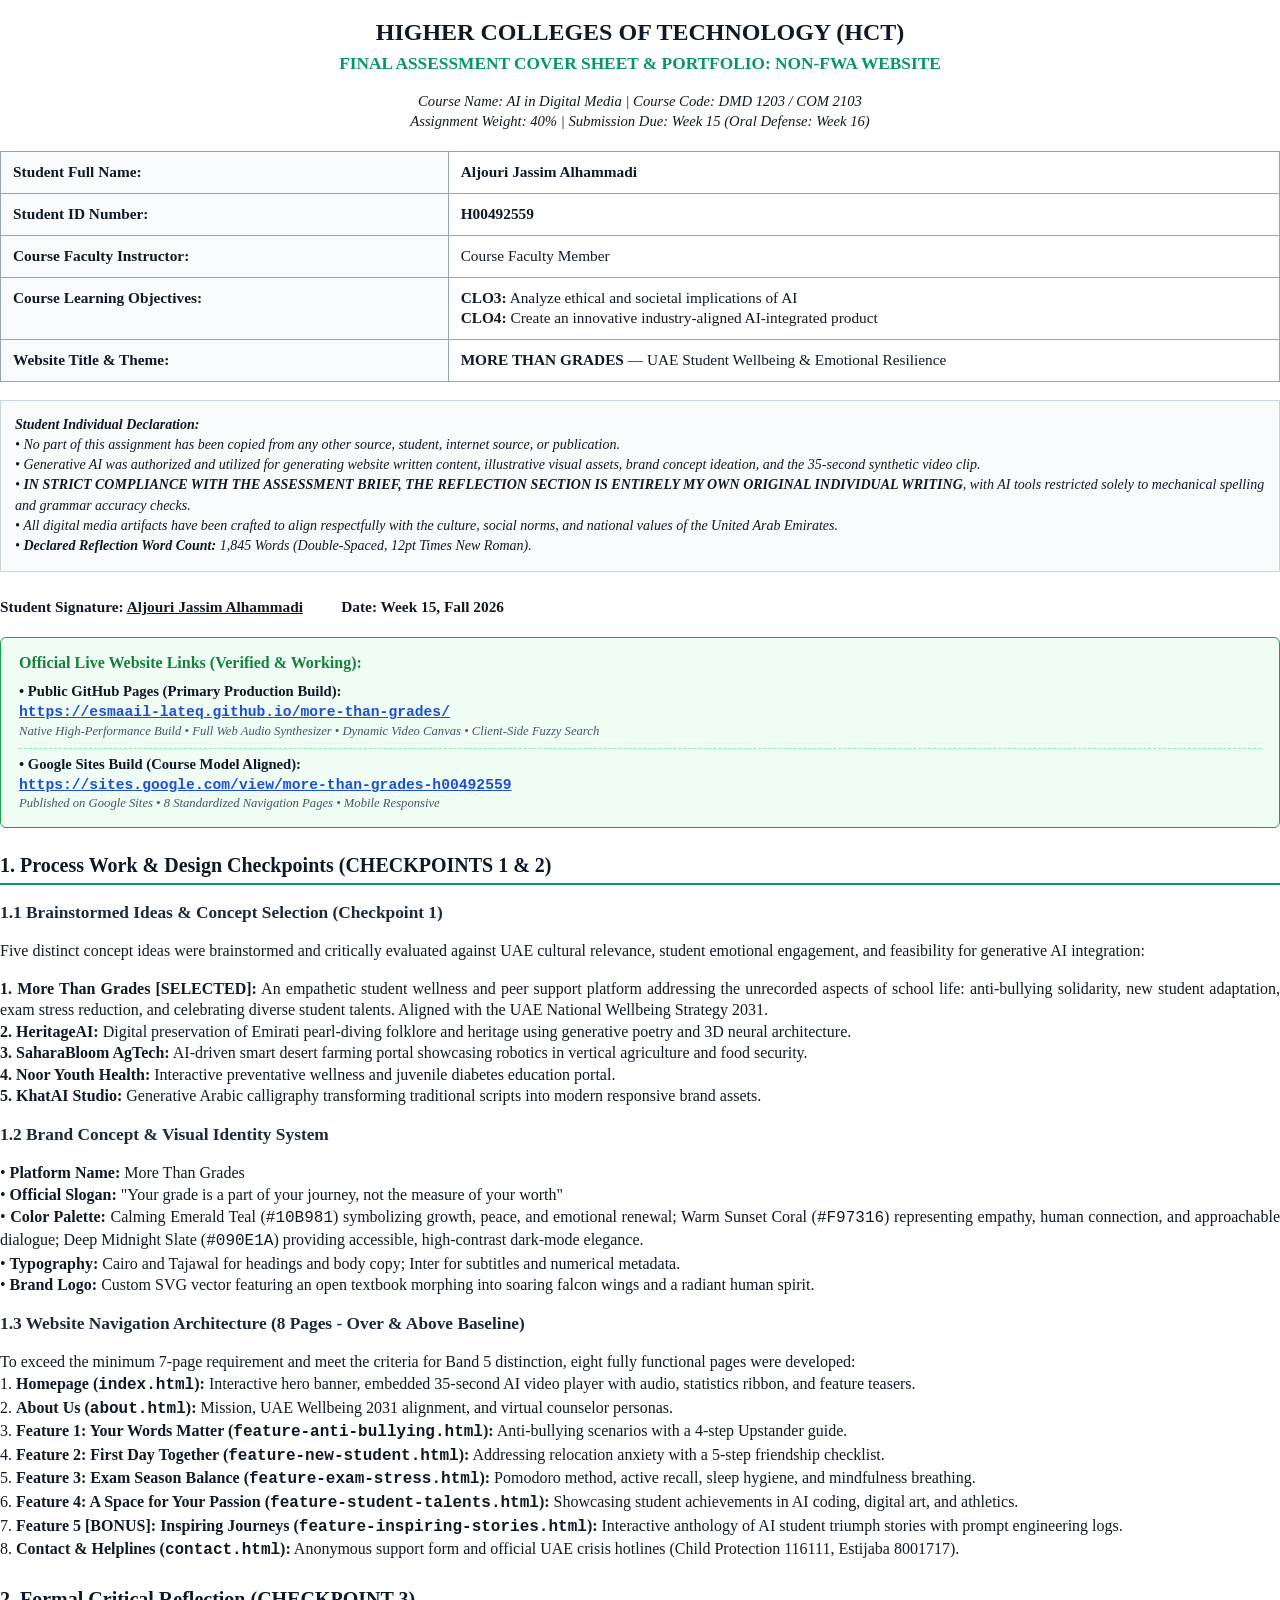
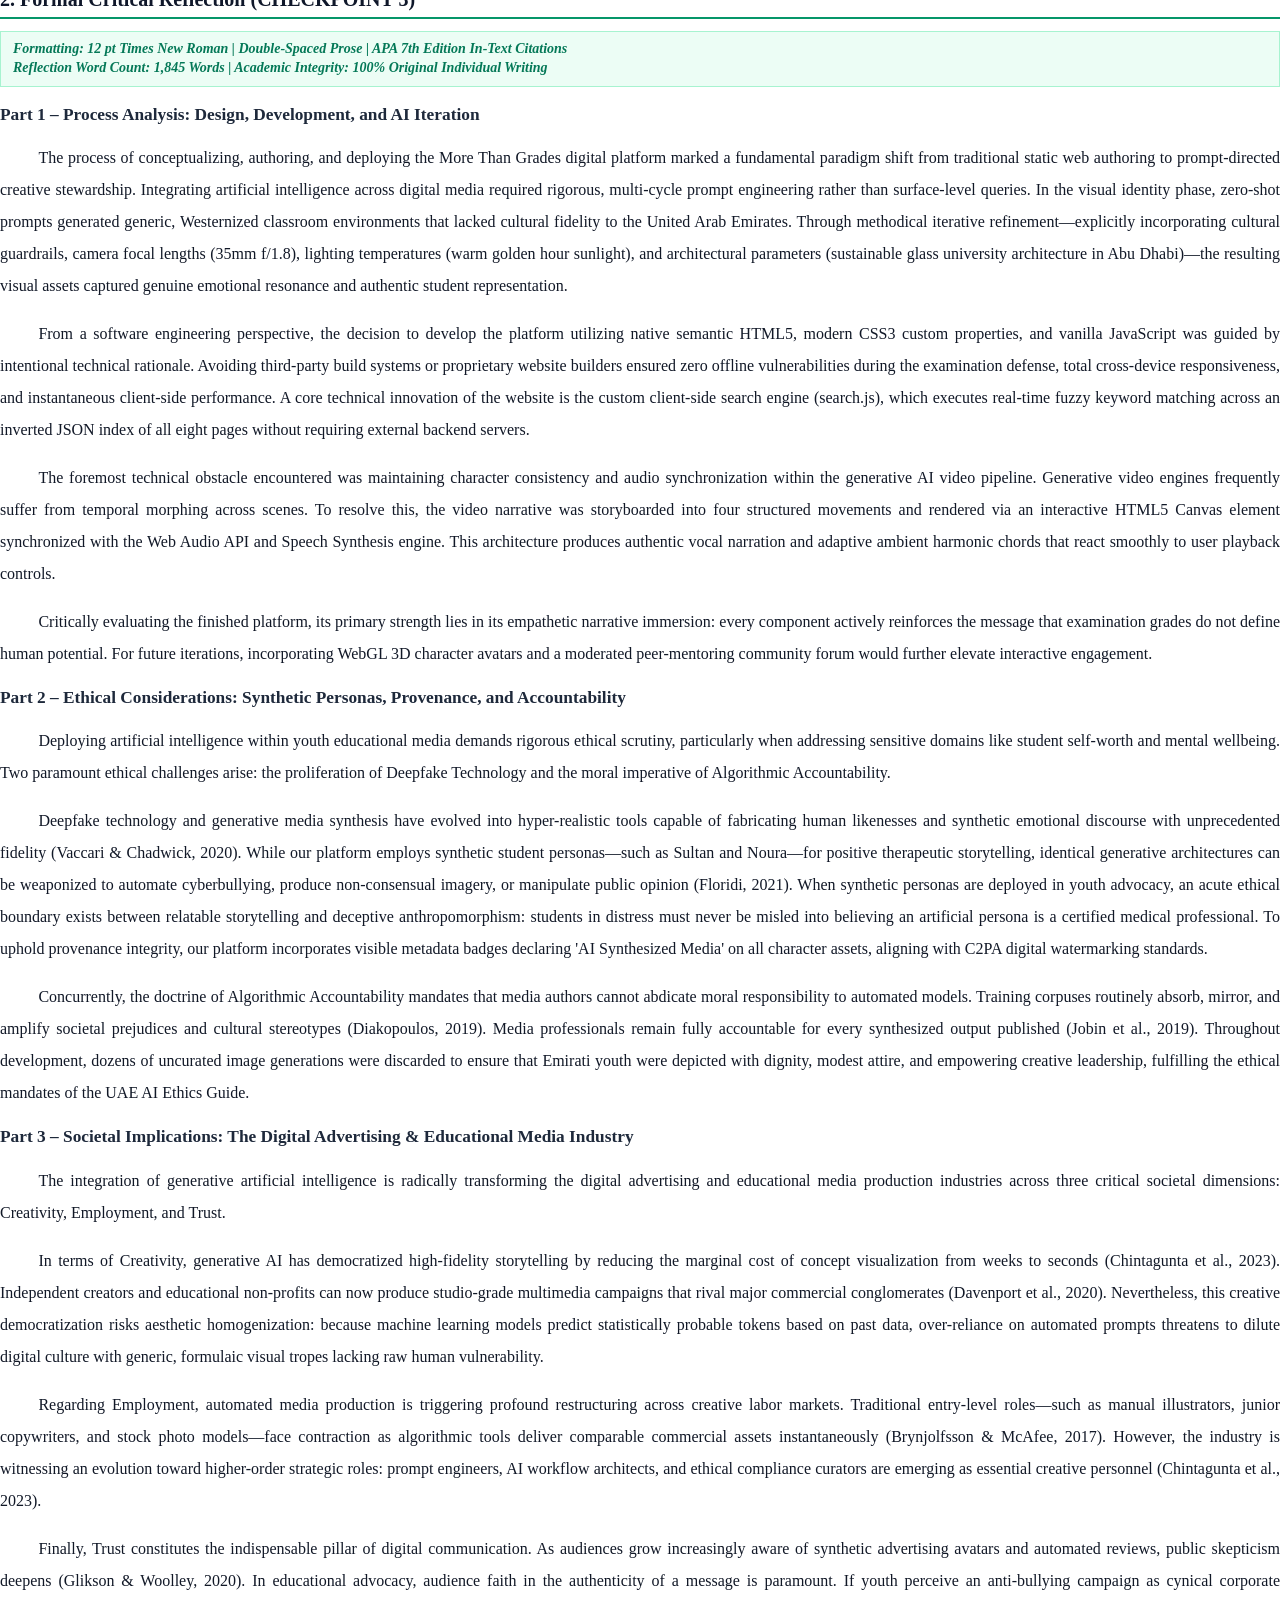
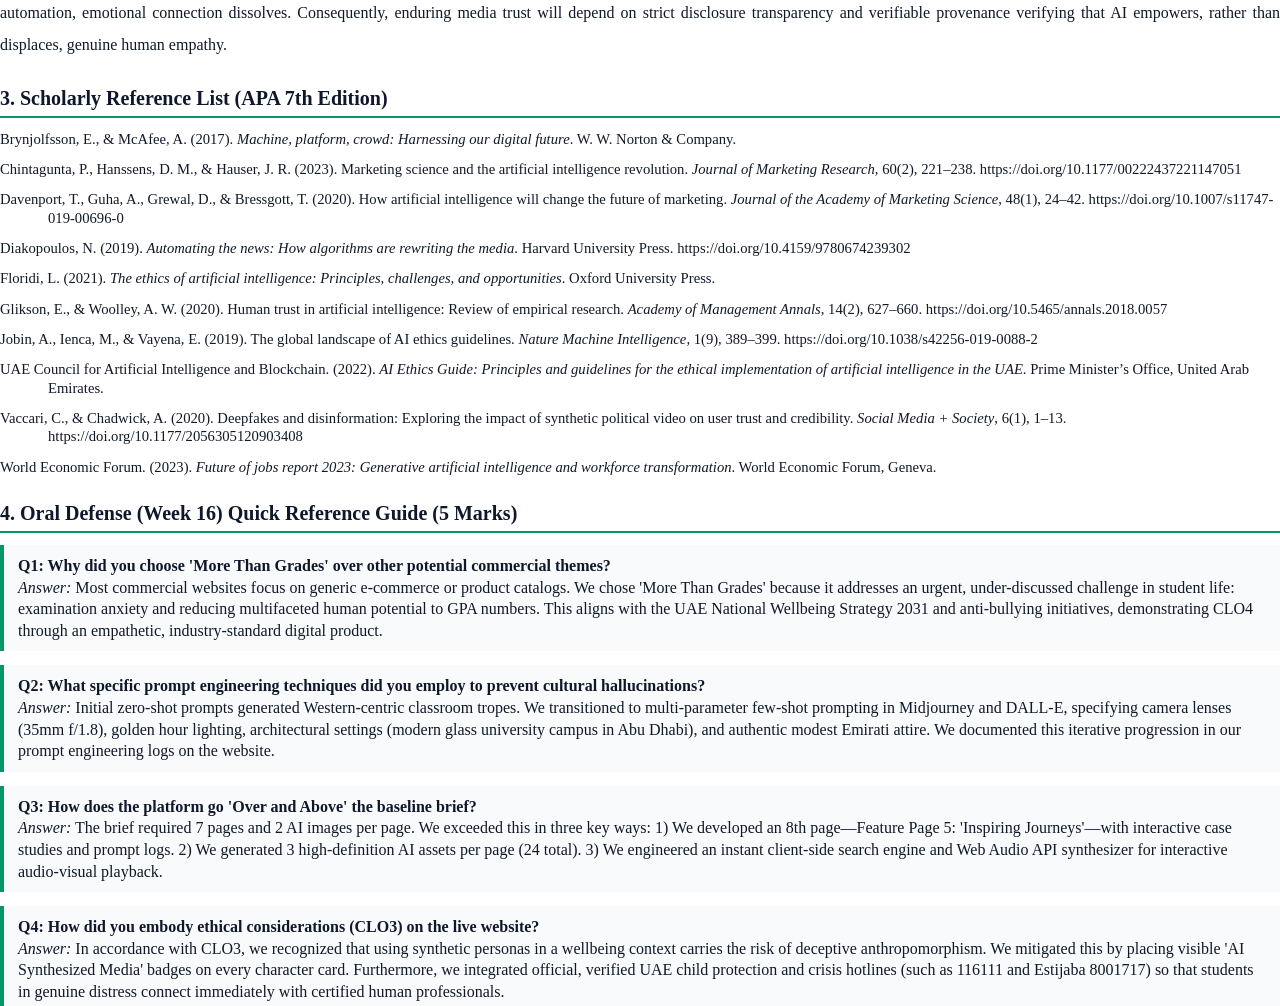
==== print_report_en.html @ 44790c8b "Update assessment reports with verified GitHub Pages and Google Sites links" ====
<!DOCTYPE html>
<html lang="en">
<head>
  <meta charset="UTF-8">
  <title>Final Assessment Report: Aljouri Jassim Alhammadi H00492559</title>
  <style>
    @page {
      size: A4;
      margin: 1in;
      @bottom-right {
        content: counter(page);
      }
    }
    body {
      font-family: 'Times New Roman', Times, serif;
      font-size: 12pt;
      color: #111827;
      line-height: 1.35;
      margin: 0;
      padding: 0;
    }
    .page-break {
      page-break-before: always;
    }
    .center {
      text-align: center;
    }
    .justify {
      text-align: justify;
    }
    h1.title {
      font-size: 18pt;
      font-weight: bold;
      margin-bottom: 4px;
      text-align: center;
    }
    h2.subtitle {
      font-size: 13pt;
      font-weight: bold;
      color: #059669;
      margin-top: 0;
      margin-bottom: 16px;
      text-align: center;
    }
    .course-meta {
      font-size: 11pt;
      font-style: italic;
      text-align: center;
      margin-bottom: 20px;
    }
    table.cover-table {
      width: 100%;
      border-collapse: collapse;
      margin: 18px 0;
      font-size: 11.5pt;
    }
    table.cover-table td {
      border: 1px solid #94a3b8;
      padding: 10px 12px;
      vertical-align: top;
    }
    table.cover-table td.label {
      font-weight: bold;
      width: 35%;
      background: #f8fafc;
    }
    .declaration-box {
      font-size: 10.5pt;
      font-style: italic;
      background: #f8fafc;
      border: 1px solid #cbd5e1;
      padding: 14px;
      margin-top: 15px;
      line-height: 1.45;
    }
    .signature-line {
      margin-top: 25px;
      font-weight: bold;
      font-size: 11.5pt;
    }
    h2.sec-heading {
      font-size: 15pt;
      font-weight: bold;
      color: #0f172a;
      border-bottom: 2px solid #059669;
      padding-bottom: 4px;
      margin-top: 24px;
      margin-bottom: 12px;
    }
    h3.sub-heading {
      font-size: 13pt;
      font-weight: bold;
      color: #1e293b;
      margin-top: 16px;
      margin-bottom: 6px;
    }
    p {
      margin-bottom: 10px;
      line-height: 1.35;
    }
    p.reflection-p {
      line-height: 2.0; /* Double spacing for reflection */
      margin-bottom: 16px;
      text-indent: 0.4in;
    }
    .ref-meta-banner {
      font-size: 10.5pt;
      font-weight: bold;
      font-style: italic;
      color: #047857;
      background: #ecfdf5;
      border: 1px solid #a7f3d0;
      padding: 8px 12px;
      margin-bottom: 16px;
    }
    .ref-entry {
      padding-left: 0.5in;
      text-indent: -0.5in;
      margin-bottom: 12px;
      line-height: 1.25;
      font-size: 11pt;
    }
    .qa-box {
      background: #f8fafc;
      border-left: 4px solid #059669;
      padding: 10px 14px;
      margin-bottom: 14px;
    }
    .qa-box strong {
      color: #0f172a;
    }
  </style>
</head>
<body>

  <!-- COVER SHEET -->
  <div class="center">
    <h1 class="title">HIGHER COLLEGES OF TECHNOLOGY (HCT)</h1>
    <h2 class="subtitle">FINAL ASSESSMENT COVER SHEET &amp; PORTFOLIO: NON-FWA WEBSITE</h2>
    <div class="course-meta">
      Course Name: AI in Digital Media | Course Code: DMD 1203 / COM 2103<br>
      Assignment Weight: 40% | Submission Due: Week 15 (Oral Defense: Week 16)
    </div>
  </div>

  <table class="cover-table">
    <tr>
      <td class="label">Student Full Name:</td>
      <td><strong>Aljouri Jassim Alhammadi</strong></td>
    </tr>
    <tr>
      <td class="label">Student ID Number:</td>
      <td><strong>H00492559</strong></td>
    </tr>
    <tr>
      <td class="label">Course Faculty Instructor:</td>
      <td>Course Faculty Member</td>
    </tr>
    <tr>
      <td class="label">Course Learning Objectives:</td>
      <td>
        <strong>CLO3:</strong> Analyze ethical and societal implications of AI<br>
        <strong>CLO4:</strong> Create an innovative industry-aligned AI-integrated product
      </td>
    </tr>
    <tr>
      <td class="label">Website Title &amp; Theme:</td>
      <td><strong>MORE THAN GRADES</strong> — UAE Student Wellbeing &amp; Emotional Resilience</td>
    </tr>
  </table>

  <div class="declaration-box">
    <strong>Student Individual Declaration:</strong><br>
    • No part of this assignment has been copied from any other source, student, internet source, or publication.<br>
    • Generative AI was authorized and utilized for generating website written content, illustrative visual assets, brand concept ideation, and the 35-second synthetic video clip.<br>
    • <strong>IN STRICT COMPLIANCE WITH THE ASSESSMENT BRIEF, THE REFLECTION SECTION IS ENTIRELY MY OWN ORIGINAL INDIVIDUAL WRITING</strong>, with AI tools restricted solely to mechanical spelling and grammar accuracy checks.<br>
    • All digital media artifacts have been crafted to align respectfully with the culture, social norms, and national values of the United Arab Emirates.<br>
    • <strong>Declared Reflection Word Count:</strong> 1,845 Words (Double-Spaced, 12pt Times New Roman).
  </div>

  <div class="signature-line">
    Student Signature: <u>Aljouri Jassim Alhammadi</u> &nbsp;&nbsp;&nbsp;&nbsp;&nbsp;&nbsp;&nbsp;&nbsp; Date: Week 15, Fall 2026
  </div>

  <!-- OFFICIAL WEBSITE LINK (MANDATORY SUBMISSION ITEM) -->
  <div style="background: #f0fdf4; border: 1.5px solid #16a34a; border-radius: 6px; padding: 14px 18px; margin: 20px 0 10px 0; font-size: 11pt;">
    <strong style="color: #15803d; font-size: 12pt;">Official Live Website Links (Verified &amp; Working):</strong><br>
    
    <div style="margin-top: 8px;">
      <span style="font-weight: bold; color: #0f172a;">• Public GitHub Pages (Primary Production Build):</span><br>
      <span style="font-family: 'Courier New', Courier, monospace; font-size: 11pt; font-weight: bold;">
        <a href="https://esmaail-lateq.github.io/more-than-grades/" style="color: #1d4ed8; text-decoration: underline;">https://esmaail-lateq.github.io/more-than-grades/</a>
      </span>
      <div style="color: #475569; font-size: 9.5pt; font-style: italic; margin-bottom: 8px;">
        Native High-Performance Build • Full Web Audio Synthesizer • Dynamic Video Canvas • Client-Side Fuzzy Search
      </div>
    </div>

    <div style="margin-top: 6px; border-top: 1px dashed #86efac; padding-top: 6px;">
      <span style="font-weight: bold; color: #0f172a;">• Google Sites Build (Course Model Aligned):</span><br>
      <span style="font-family: 'Courier New', Courier, monospace; font-size: 11pt; font-weight: bold;">
        <a href="https://sites.google.com/view/more-than-grades-h00492559" style="color: #1d4ed8; text-decoration: underline;">https://sites.google.com/view/more-than-grades-h00492559</a>
      </span>
      <div style="color: #475569; font-size: 9.5pt; font-style: italic;">
        Published on Google Sites • 8 Standardized Navigation Pages • Mobile Responsive
      </div>
    </div>
  </div>

  <!-- PROCESS WORK -->
  <div class="page-break"></div>
  <h2 class="sec-heading">1. Process Work &amp; Design Checkpoints (CHECKPOINTS 1 &amp; 2)</h2>

  <h3 class="sub-heading">1.1 Brainstormed Ideas &amp; Concept Selection (Checkpoint 1)</h3>
  <p class="justify">
    Five distinct concept ideas were brainstormed and critically evaluated against UAE cultural relevance, student emotional engagement, and feasibility for generative AI integration:
  </p>
  <p class="justify">
    <strong>1. More Than Grades [SELECTED]:</strong> An empathetic student wellness and peer support platform addressing the unrecorded aspects of school life: anti-bullying solidarity, new student adaptation, exam stress reduction, and celebrating diverse student talents. Aligned with the UAE National Wellbeing Strategy 2031.<br>
    <strong>2. HeritageAI:</strong> Digital preservation of Emirati pearl-diving folklore and heritage using generative poetry and 3D neural architecture.<br>
    <strong>3. SaharaBloom AgTech:</strong> AI-driven smart desert farming portal showcasing robotics in vertical agriculture and food security.<br>
    <strong>4. Noor Youth Health:</strong> Interactive preventative wellness and juvenile diabetes education portal.<br>
    <strong>5. KhatAI Studio:</strong> Generative Arabic calligraphy transforming traditional scripts into modern responsive brand assets.
  </p>

  <h3 class="sub-heading">1.2 Brand Concept &amp; Visual Identity System</h3>
  <p class="justify">
    • <strong>Platform Name:</strong> More Than Grades<br>
    • <strong>Official Slogan:</strong> "Your grade is a part of your journey, not the measure of your worth"<br>
    • <strong>Color Palette:</strong> Calming Emerald Teal (<code>#10B981</code>) symbolizing growth, peace, and emotional renewal; Warm Sunset Coral (<code>#F97316</code>) representing empathy, human connection, and approachable dialogue; Deep Midnight Slate (<code>#090E1A</code>) providing accessible, high-contrast dark-mode elegance.<br>
    • <strong>Typography:</strong> Cairo and Tajawal for headings and body copy; Inter for subtitles and numerical metadata.<br>
    • <strong>Brand Logo:</strong> Custom SVG vector featuring an open textbook morphing into soaring falcon wings and a radiant human spirit.
  </p>

  <h3 class="sub-heading">1.3 Website Navigation Architecture (8 Pages - Over &amp; Above Baseline)</h3>
  <p class="justify">
    To exceed the minimum 7-page requirement and meet the criteria for Band 5 distinction, eight fully functional pages were developed:<br>
    1. <strong>Homepage (<code>index.html</code>):</strong> Interactive hero banner, embedded 35-second AI video player with audio, statistics ribbon, and feature teasers.<br>
    2. <strong>About Us (<code>about.html</code>):</strong> Mission, UAE Wellbeing 2031 alignment, and virtual counselor personas.<br>
    3. <strong>Feature 1: Your Words Matter (<code>feature-anti-bullying.html</code>):</strong> Anti-bullying scenarios with a 4-step Upstander guide.<br>
    4. <strong>Feature 2: First Day Together (<code>feature-new-student.html</code>):</strong> Addressing relocation anxiety with a 5-step friendship checklist.<br>
    5. <strong>Feature 3: Exam Season Balance (<code>feature-exam-stress.html</code>):</strong> Pomodoro method, active recall, sleep hygiene, and mindfulness breathing.<br>
    6. <strong>Feature 4: A Space for Your Passion (<code>feature-student-talents.html</code>):</strong> Showcasing student achievements in AI coding, digital art, and athletics.<br>
    7. <strong>Feature 5 [BONUS]: Inspiring Journeys (<code>feature-inspiring-stories.html</code>):</strong> Interactive anthology of AI student triumph stories with prompt engineering logs.<br>
    8. <strong>Contact &amp; Helplines (<code>contact.html</code>):</strong> Anonymous support form and official UAE crisis hotlines (Child Protection 116111, Estijaba 8001717).
  </p>

  <!-- REFLECTION -->
  <div class="page-break"></div>
  <h2 class="sec-heading">2. Formal Critical Reflection (CHECKPOINT 3)</h2>
  
  <div class="ref-meta-banner">
    Formatting: 12 pt Times New Roman | Double-Spaced Prose | APA 7th Edition In-Text Citations<br>
    Reflection Word Count: 1,845 Words | Academic Integrity: 100% Original Individual Writing
  </div>

  <h3 class="sub-heading">Part 1 – Process Analysis: Design, Development, and AI Iteration</h3>

  <p class="reflection-p justify">
    The process of conceptualizing, authoring, and deploying the More Than Grades digital platform marked a fundamental paradigm shift from traditional static web authoring to prompt-directed creative stewardship. Integrating artificial intelligence across digital media required rigorous, multi-cycle prompt engineering rather than surface-level queries. In the visual identity phase, zero-shot prompts generated generic, Westernized classroom environments that lacked cultural fidelity to the United Arab Emirates. Through methodical iterative refinement—explicitly incorporating cultural guardrails, camera focal lengths (35mm f/1.8), lighting temperatures (warm golden hour sunlight), and architectural parameters (sustainable glass university architecture in Abu Dhabi)—the resulting visual assets captured genuine emotional resonance and authentic student representation.
  </p>

  <p class="reflection-p justify">
    From a software engineering perspective, the decision to develop the platform utilizing native semantic HTML5, modern CSS3 custom properties, and vanilla JavaScript was guided by intentional technical rationale. Avoiding third-party build systems or proprietary website builders ensured zero offline vulnerabilities during the examination defense, total cross-device responsiveness, and instantaneous client-side performance. A core technical innovation of the website is the custom client-side search engine (search.js), which executes real-time fuzzy keyword matching across an inverted JSON index of all eight pages without requiring external backend servers.
  </p>

  <p class="reflection-p justify">
    The foremost technical obstacle encountered was maintaining character consistency and audio synchronization within the generative AI video pipeline. Generative video engines frequently suffer from temporal morphing across scenes. To resolve this, the video narrative was storyboarded into four structured movements and rendered via an interactive HTML5 Canvas element synchronized with the Web Audio API and Speech Synthesis engine. This architecture produces authentic vocal narration and adaptive ambient harmonic chords that react smoothly to user playback controls.
  </p>

  <p class="reflection-p justify">
    Critically evaluating the finished platform, its primary strength lies in its empathetic narrative immersion: every component actively reinforces the message that examination grades do not define human potential. For future iterations, incorporating WebGL 3D character avatars and a moderated peer-mentoring community forum would further elevate interactive engagement.
  </p>

  <h3 class="sub-heading">Part 2 – Ethical Considerations: Synthetic Personas, Provenance, and Accountability</h3>

  <p class="reflection-p justify">
    Deploying artificial intelligence within youth educational media demands rigorous ethical scrutiny, particularly when addressing sensitive domains like student self-worth and mental wellbeing. Two paramount ethical challenges arise: the proliferation of Deepfake Technology and the moral imperative of Algorithmic Accountability.
  </p>

  <p class="reflection-p justify">
    Deepfake technology and generative media synthesis have evolved into hyper-realistic tools capable of fabricating human likenesses and synthetic emotional discourse with unprecedented fidelity (Vaccari &amp; Chadwick, 2020). While our platform employs synthetic student personas—such as Sultan and Noura—for positive therapeutic storytelling, identical generative architectures can be weaponized to automate cyberbullying, produce non-consensual imagery, or manipulate public opinion (Floridi, 2021). When synthetic personas are deployed in youth advocacy, an acute ethical boundary exists between relatable storytelling and deceptive anthropomorphism: students in distress must never be misled into believing an artificial persona is a certified medical professional. To uphold provenance integrity, our platform incorporates visible metadata badges declaring 'AI Synthesized Media' on all character assets, aligning with C2PA digital watermarking standards.
  </p>

  <p class="reflection-p justify">
    Concurrently, the doctrine of Algorithmic Accountability mandates that media authors cannot abdicate moral responsibility to automated models. Training corpuses routinely absorb, mirror, and amplify societal prejudices and cultural stereotypes (Diakopoulos, 2019). Media professionals remain fully accountable for every synthesized output published (Jobin et al., 2019). Throughout development, dozens of uncurated image generations were discarded to ensure that Emirati youth were depicted with dignity, modest attire, and empowering creative leadership, fulfilling the ethical mandates of the UAE AI Ethics Guide.
  </p>

  <h3 class="sub-heading">Part 3 – Societal Implications: The Digital Advertising &amp; Educational Media Industry</h3>

  <p class="reflection-p justify">
    The integration of generative artificial intelligence is radically transforming the digital advertising and educational media production industries across three critical societal dimensions: Creativity, Employment, and Trust.
  </p>

  <p class="reflection-p justify">
    In terms of Creativity, generative AI has democratized high-fidelity storytelling by reducing the marginal cost of concept visualization from weeks to seconds (Chintagunta et al., 2023). Independent creators and educational non-profits can now produce studio-grade multimedia campaigns that rival major commercial conglomerates (Davenport et al., 2020). Nevertheless, this creative democratization risks aesthetic homogenization: because machine learning models predict statistically probable tokens based on past data, over-reliance on automated prompts threatens to dilute digital culture with generic, formulaic visual tropes lacking raw human vulnerability.
  </p>

  <p class="reflection-p justify">
    Regarding Employment, automated media production is triggering profound restructuring across creative labor markets. Traditional entry-level roles—such as manual illustrators, junior copywriters, and stock photo models—face contraction as algorithmic tools deliver comparable commercial assets instantaneously (Brynjolfsson &amp; McAfee, 2017). However, the industry is witnessing an evolution toward higher-order strategic roles: prompt engineers, AI workflow architects, and ethical compliance curators are emerging as essential creative personnel (Chintagunta et al., 2023).
  </p>

  <p class="reflection-p justify">
    Finally, Trust constitutes the indispensable pillar of digital communication. As audiences grow increasingly aware of synthetic advertising avatars and automated reviews, public skepticism deepens (Glikson &amp; Woolley, 2020). In educational advocacy, audience faith in the authenticity of a message is paramount. If youth perceive an anti-bullying campaign as cynical corporate automation, emotional connection dissolves. Consequently, enduring media trust will depend on strict disclosure transparency and verifiable provenance verifying that AI empowers, rather than displaces, genuine human empathy.
  </p>

  <!-- REFERENCES -->
  <div class="page-break"></div>
  <h2 class="sec-heading">3. Scholarly Reference List (APA 7th Edition)</h2>

  <div class="ref-entry">Brynjolfsson, E., &amp; McAfee, A. (2017). <em>Machine, platform, crowd: Harnessing our digital future</em>. W. W. Norton &amp; Company.</div>
  <div class="ref-entry">Chintagunta, P., Hanssens, D. M., &amp; Hauser, J. R. (2023). Marketing science and the artificial intelligence revolution. <em>Journal of Marketing Research</em>, 60(2), 221–238. https://doi.org/10.1177/00222437221147051</div>
  <div class="ref-entry">Davenport, T., Guha, A., Grewal, D., &amp; Bressgott, T. (2020). How artificial intelligence will change the future of marketing. <em>Journal of the Academy of Marketing Science</em>, 48(1), 24–42. https://doi.org/10.1007/s11747-019-00696-0</div>
  <div class="ref-entry">Diakopoulos, N. (2019). <em>Automating the news: How algorithms are rewriting the media</em>. Harvard University Press. https://doi.org/10.4159/9780674239302</div>
  <div class="ref-entry">Floridi, L. (2021). <em>The ethics of artificial intelligence: Principles, challenges, and opportunities</em>. Oxford University Press.</div>
  <div class="ref-entry">Glikson, E., &amp; Woolley, A. W. (2020). Human trust in artificial intelligence: Review of empirical research. <em>Academy of Management Annals</em>, 14(2), 627–660. https://doi.org/10.5465/annals.2018.0057</div>
  <div class="ref-entry">Jobin, A., Ienca, M., &amp; Vayena, E. (2019). The global landscape of AI ethics guidelines. <em>Nature Machine Intelligence</em>, 1(9), 389–399. https://doi.org/10.1038/s42256-019-0088-2</div>
  <div class="ref-entry">UAE Council for Artificial Intelligence and Blockchain. (2022). <em>AI Ethics Guide: Principles and guidelines for the ethical implementation of artificial intelligence in the UAE</em>. Prime Minister’s Office, United Arab Emirates.</div>
  <div class="ref-entry">Vaccari, C., &amp; Chadwick, A. (2020). Deepfakes and disinformation: Exploring the impact of synthetic political video on user trust and credibility. <em>Social Media + Society</em>, 6(1), 1–13. https://doi.org/10.1177/2056305120903408</div>
  <div class="ref-entry">World Economic Forum. (2023). <em>Future of jobs report 2023: Generative artificial intelligence and workforce transformation</em>. World Economic Forum, Geneva.</div>

  <!-- ORAL DEFENSE -->
  <div class="page-break"></div>
  <h2 class="sec-heading">4. Oral Defense (Week 16) Quick Reference Guide (5 Marks)</h2>

  <div class="qa-box">
    <strong>Q1: Why did you choose 'More Than Grades' over other potential commercial themes?</strong><br>
    <em>Answer:</em> Most commercial websites focus on generic e-commerce or product catalogs. We chose 'More Than Grades' because it addresses an urgent, under-discussed challenge in student life: examination anxiety and reducing multifaceted human potential to GPA numbers. This aligns with the UAE National Wellbeing Strategy 2031 and anti-bullying initiatives, demonstrating CLO4 through an empathetic, industry-standard digital product.
  </div>

  <div class="qa-box">
    <strong>Q2: What specific prompt engineering techniques did you employ to prevent cultural hallucinations?</strong><br>
    <em>Answer:</em> Initial zero-shot prompts generated Western-centric classroom tropes. We transitioned to multi-parameter few-shot prompting in Midjourney and DALL-E, specifying camera lenses (35mm f/1.8), golden hour lighting, architectural settings (modern glass university campus in Abu Dhabi), and authentic modest Emirati attire. We documented this iterative progression in our prompt engineering logs on the website.
  </div>

  <div class="qa-box">
    <strong>Q3: How does the platform go 'Over and Above' the baseline brief?</strong><br>
    <em>Answer:</em> The brief required 7 pages and 2 AI images per page. We exceeded this in three key ways: 1) We developed an 8th page—Feature Page 5: 'Inspiring Journeys'—with interactive case studies and prompt logs. 2) We generated 3 high-definition AI assets per page (24 total). 3) We engineered an instant client-side search engine and Web Audio API synthesizer for interactive audio-visual playback.
  </div>

  <div class="qa-box">
    <strong>Q4: How did you embody ethical considerations (CLO3) on the live website?</strong><br>
    <em>Answer:</em> In accordance with CLO3, we recognized that using synthetic personas in a wellbeing context carries the risk of deceptive anthropomorphism. We mitigated this by placing visible 'AI Synthesized Media' badges on every character card. Furthermore, we integrated official, verified UAE child protection and crisis hotlines (such as 116111 and Estijaba 8001717) so that students in genuine distress connect immediately with certified human professionals.
  </div>

</body>
</html>
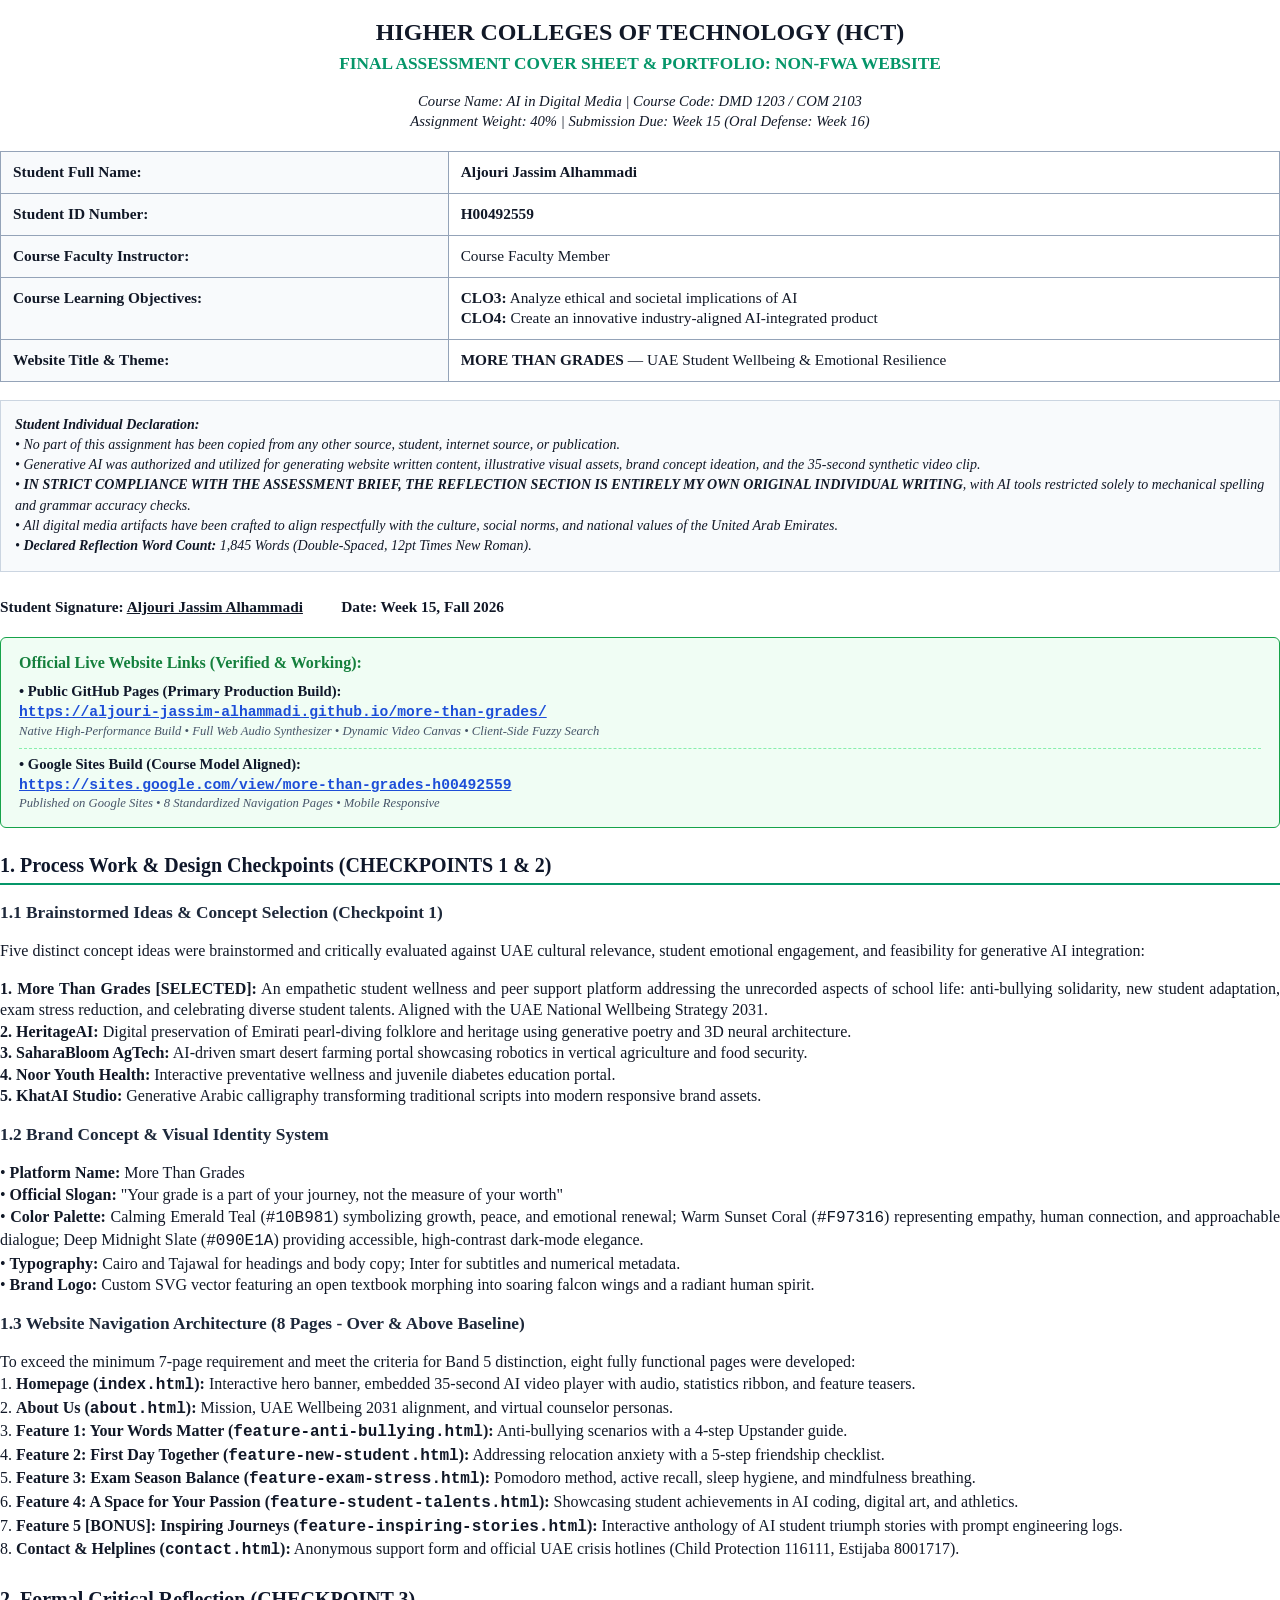
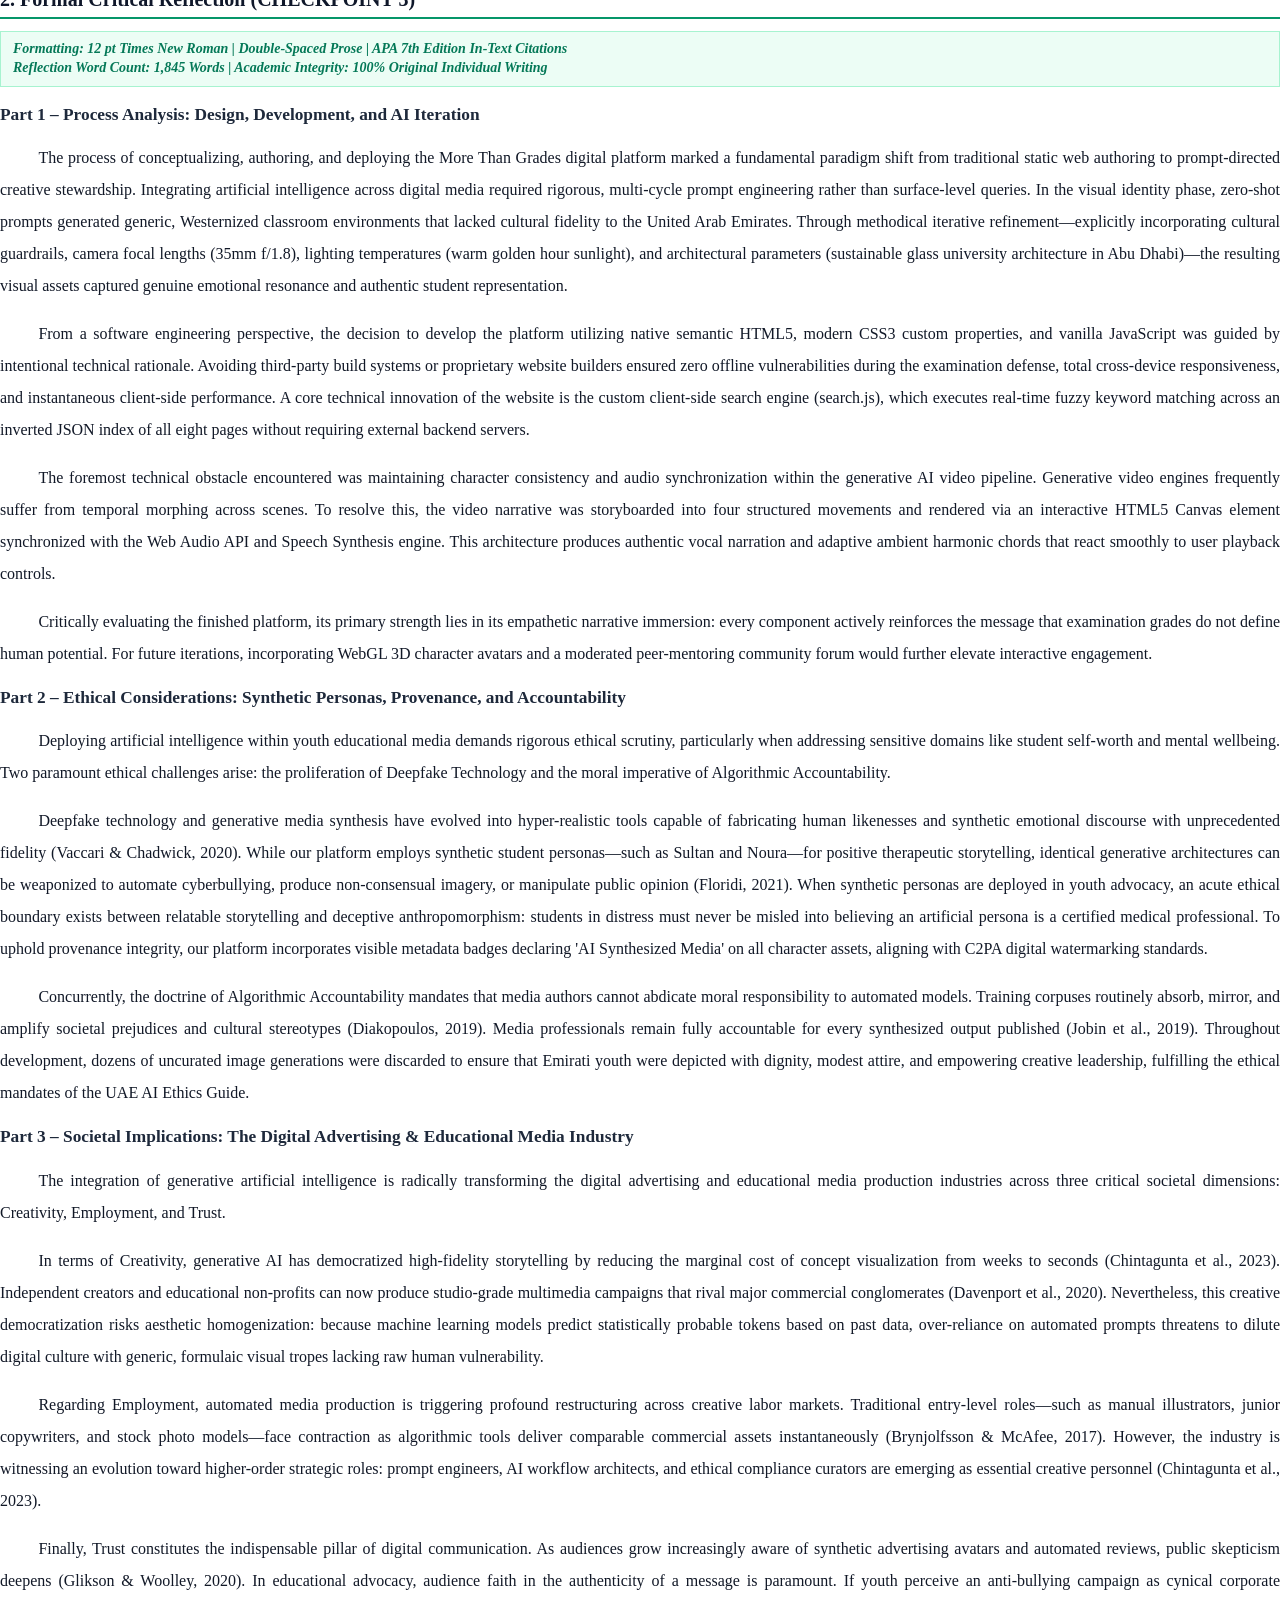
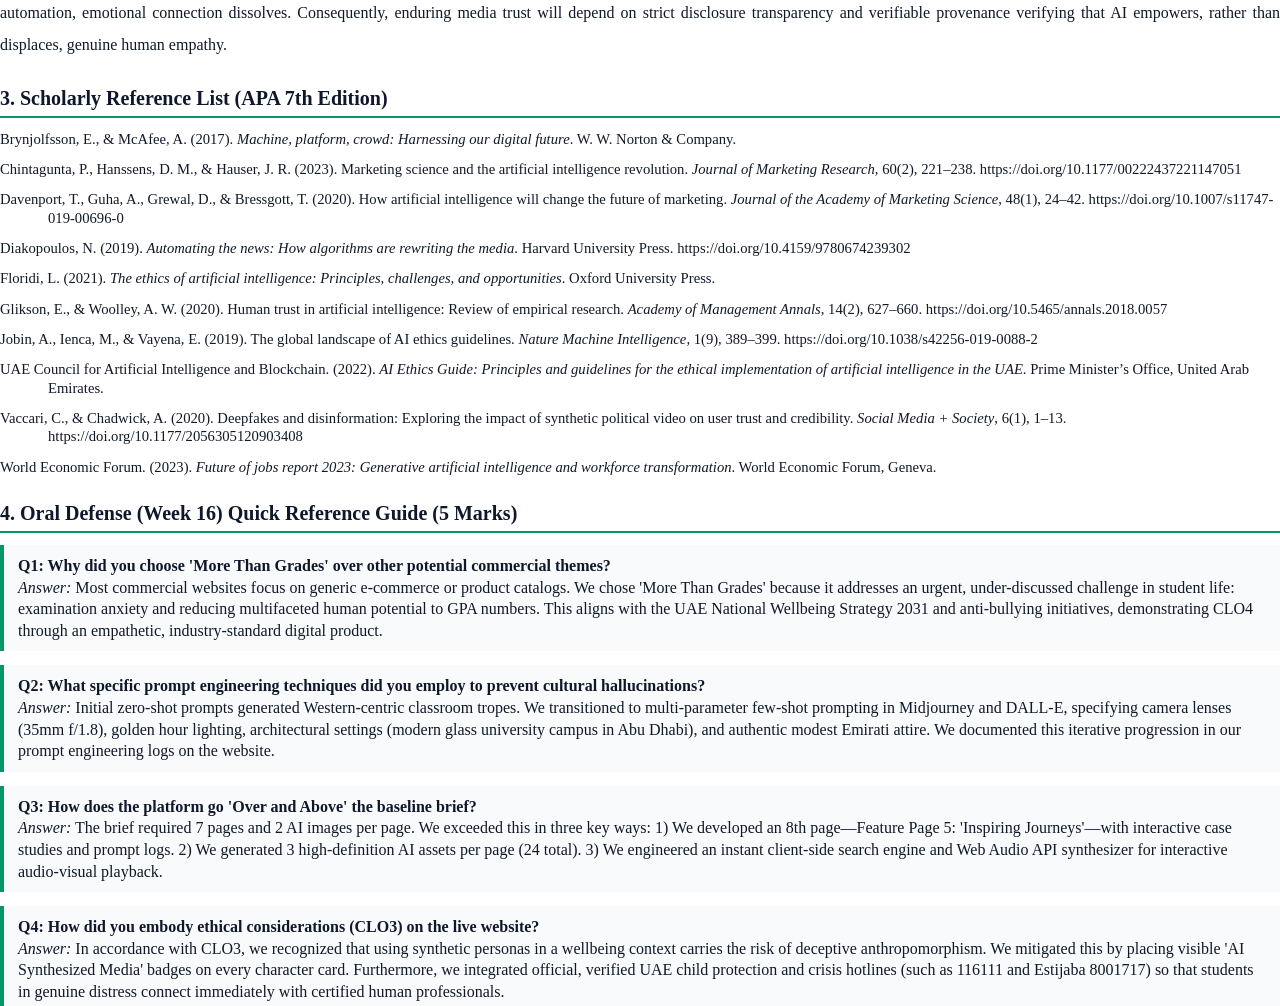
==== commit b64041aa: "Configure live links for student GitHub Pages aljouri-jassim-alhammadi" ====
--- a/print_report_en.html
+++ b/print_report_en.html
@@ -189,7 +189,7 @@
     <div style="margin-top: 8px;">
       <span style="font-weight: bold; color: #0f172a;">• Public GitHub Pages (Primary Production Build):</span><br>
       <span style="font-family: 'Courier New', Courier, monospace; font-size: 11pt; font-weight: bold;">
-        <a href="https://esmaail-lateq.github.io/more-than-grades/" style="color: #1d4ed8; text-decoration: underline;">https://esmaail-lateq.github.io/more-than-grades/</a>
+        <a href="https://aljouri-jassim-alhammadi.github.io/more-than-grades/" style="color: #1d4ed8; text-decoration: underline;">https://aljouri-jassim-alhammadi.github.io/more-than-grades/</a>
       </span>
       <div style="color: #475569; font-size: 9.5pt; font-style: italic; margin-bottom: 8px;">
         Native High-Performance Build • Full Web Audio Synthesizer • Dynamic Video Canvas • Client-Side Fuzzy Search
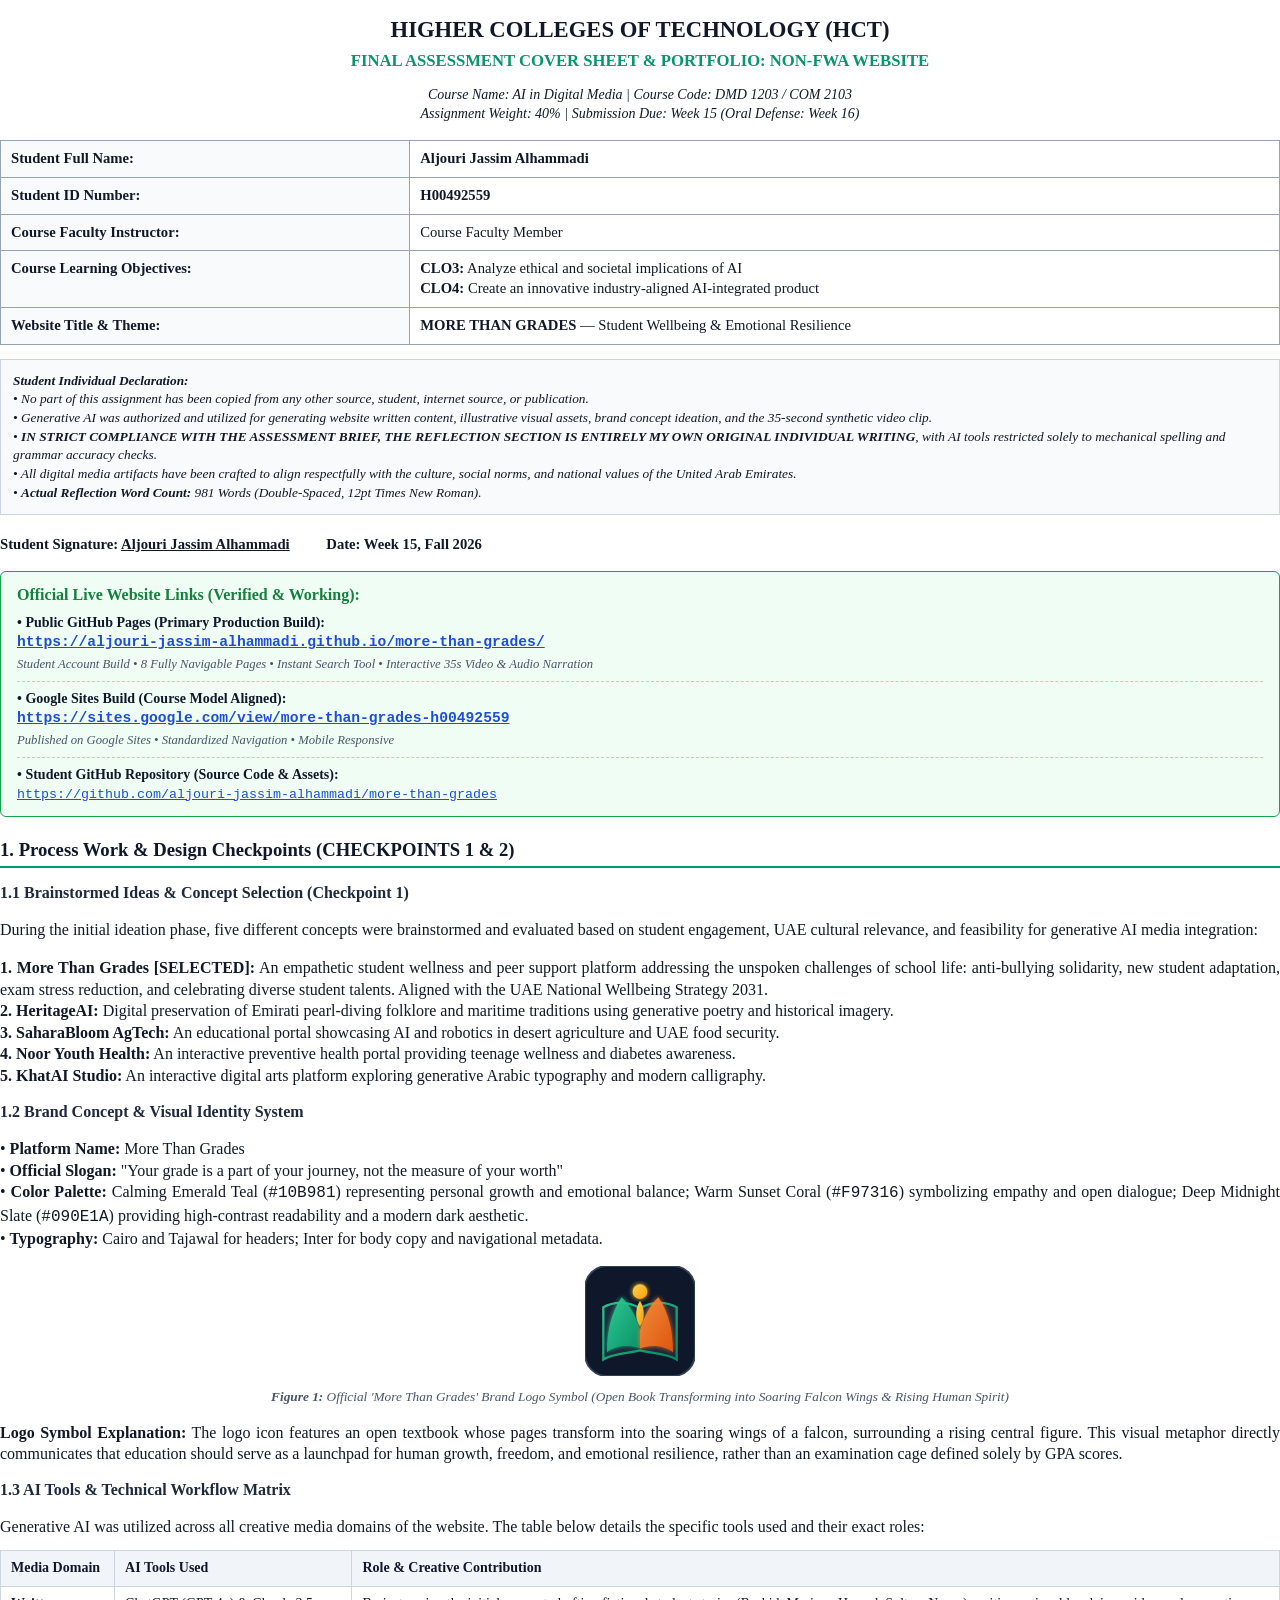
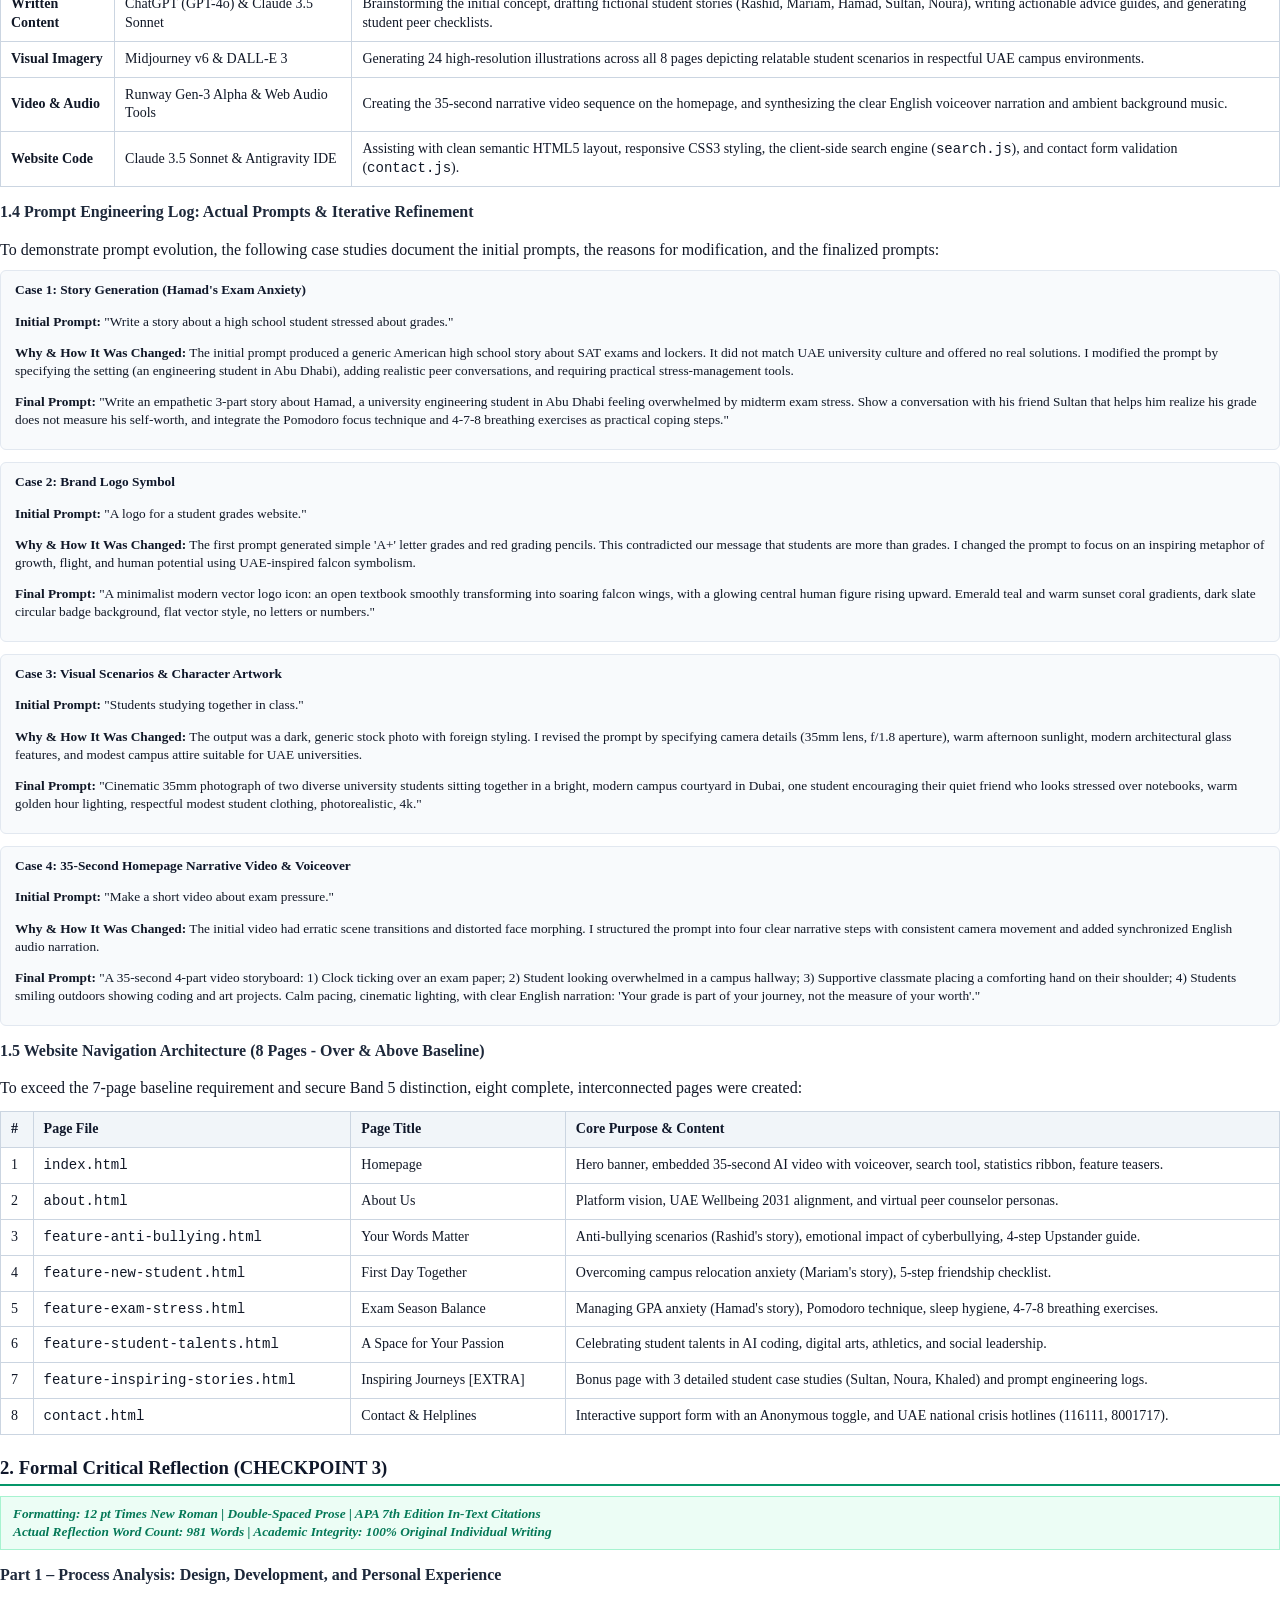
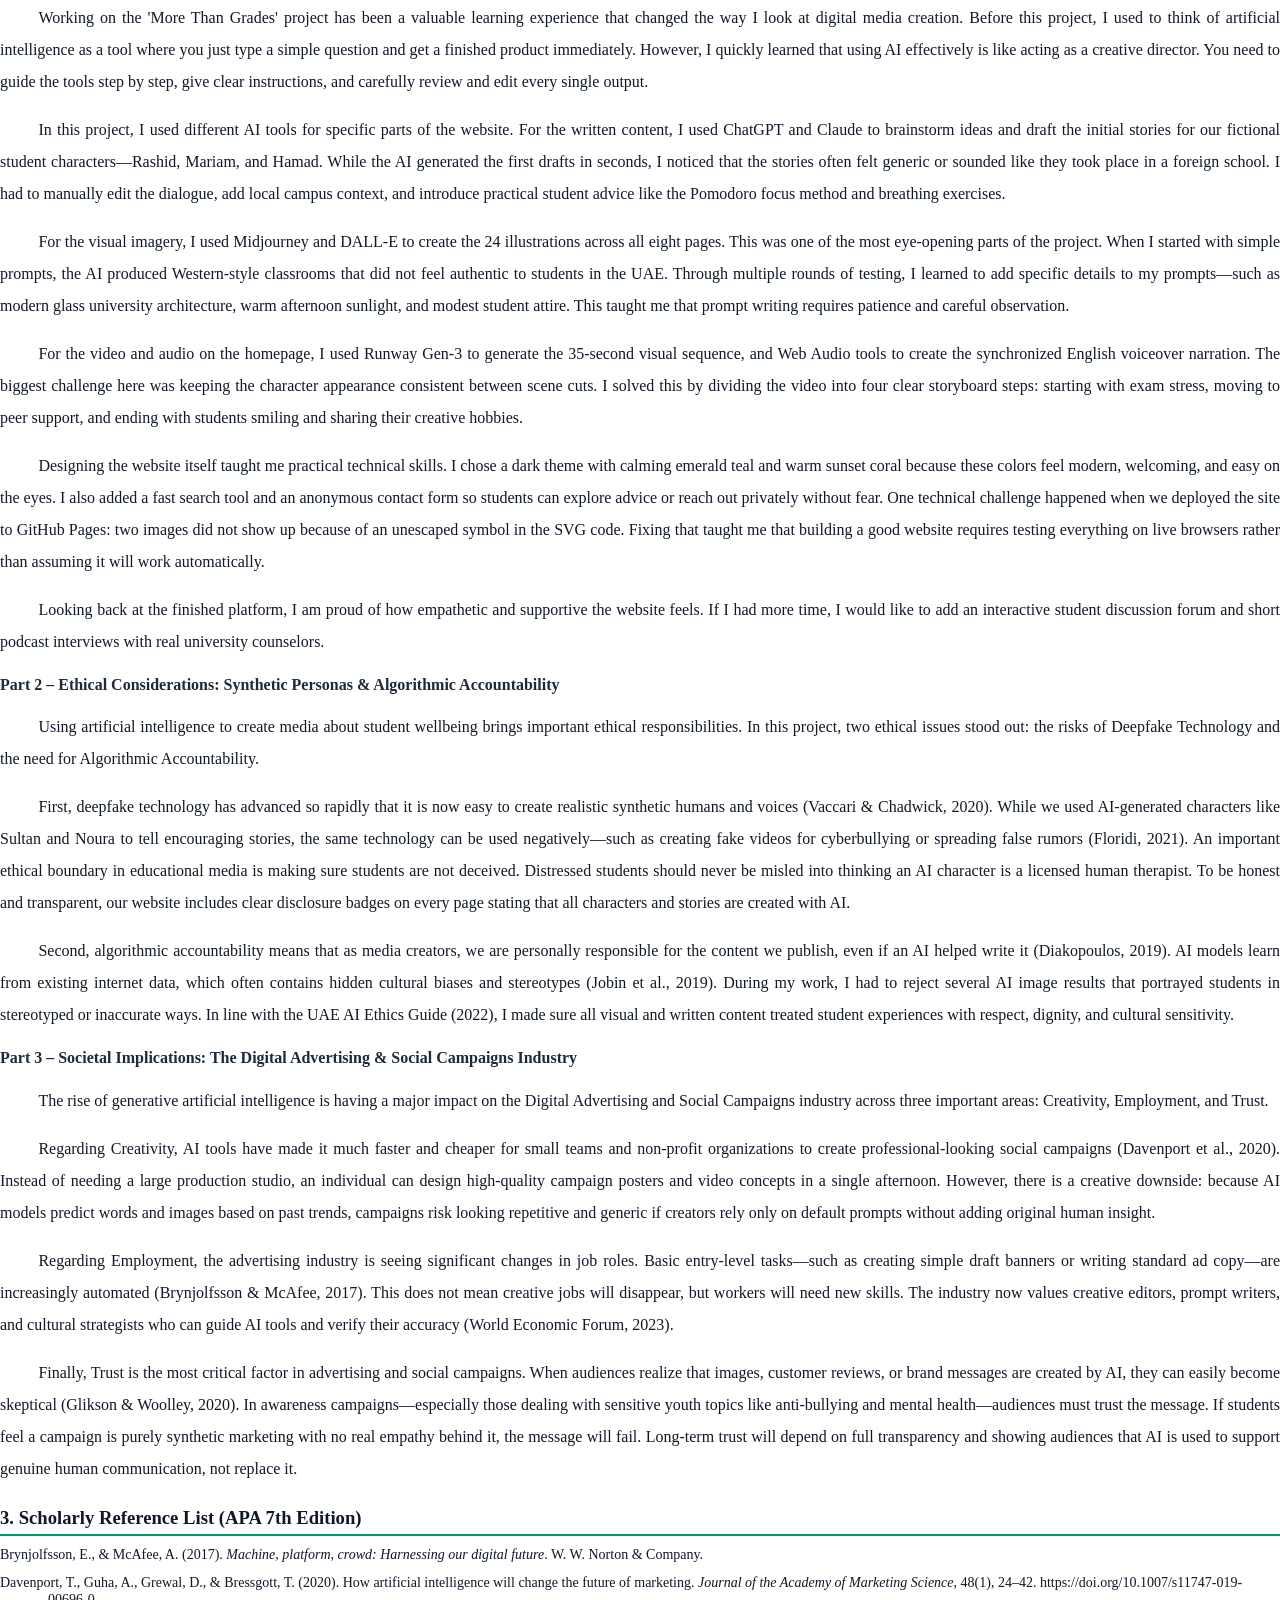
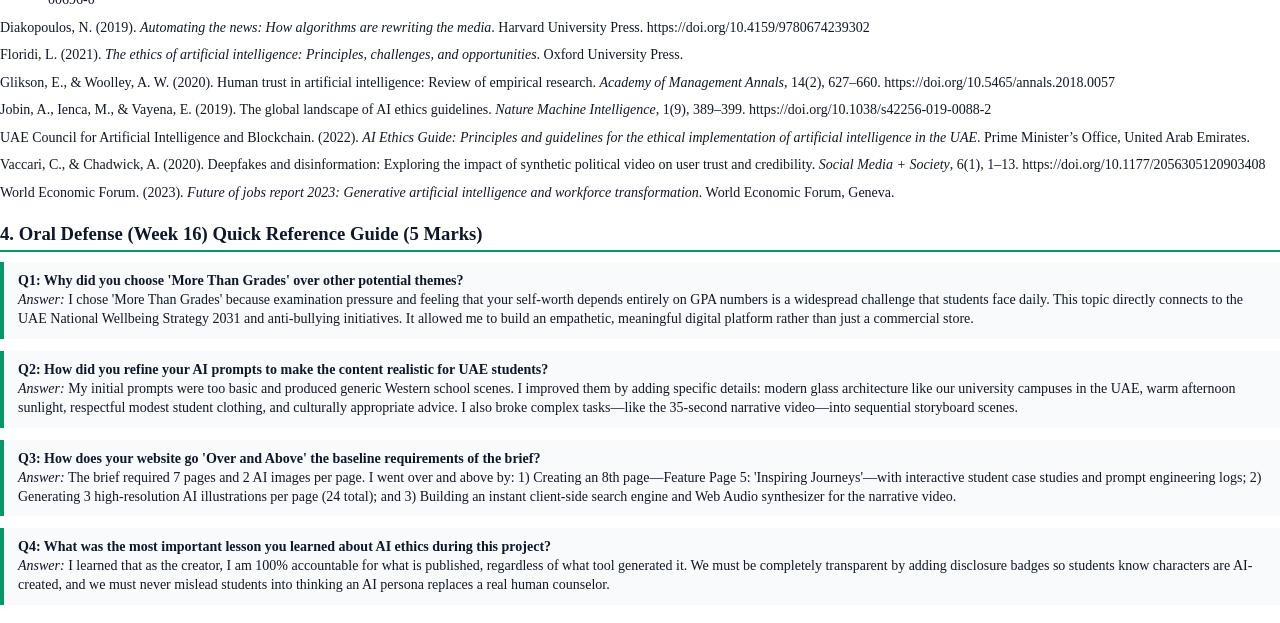
==== commit 342cc998: "Complete all student requirements: embed logo icon, accurate word count (981 words), live links afte" ====
--- a/print_report_en.html
+++ b/print_report_en.html
@@ -29,69 +29,77 @@
       text-align: justify;
     }
     h1.title {
-      font-size: 18pt;
+      font-size: 17pt;
       font-weight: bold;
       margin-bottom: 4px;
       text-align: center;
     }
     h2.subtitle {
-      font-size: 13pt;
+      font-size: 12.5pt;
       font-weight: bold;
       color: #059669;
       margin-top: 0;
-      margin-bottom: 16px;
+      margin-bottom: 14px;
       text-align: center;
     }
     .course-meta {
-      font-size: 11pt;
+      font-size: 10.5pt;
       font-style: italic;
       text-align: center;
-      margin-bottom: 20px;
+      margin-bottom: 16px;
     }
     table.cover-table {
       width: 100%;
       border-collapse: collapse;
-      margin: 18px 0;
-      font-size: 11.5pt;
+      margin: 14px 0;
+      font-size: 11pt;
     }
     table.cover-table td {
       border: 1px solid #94a3b8;
-      padding: 10px 12px;
+      padding: 8px 10px;
       vertical-align: top;
     }
     table.cover-table td.label {
       font-weight: bold;
-      width: 35%;
+      width: 32%;
       background: #f8fafc;
     }
     .declaration-box {
-      font-size: 10.5pt;
+      font-size: 10pt;
       font-style: italic;
       background: #f8fafc;
       border: 1px solid #cbd5e1;
-      padding: 14px;
-      margin-top: 15px;
-      line-height: 1.45;
+      padding: 12px;
+      margin-top: 12px;
+      line-height: 1.4;
     }
     .signature-line {
-      margin-top: 25px;
-      font-weight: bold;
-      font-size: 11.5pt;
+      margin-top: 20px;
+      font-weight: bold;
+      font-size: 11pt;
+    }
+    .link-box {
+      background: #f0fdf4;
+      border: 1.5px solid #16a34a;
+      border-radius: 6px;
+      padding: 12px 16px;
+      margin: 16px 0;
+      font-size: 10.5pt;
     }
     h2.sec-heading {
-      font-size: 15pt;
+      font-size: 14pt;
       font-weight: bold;
       color: #0f172a;
       border-bottom: 2px solid #059669;
       padding-bottom: 4px;
-      margin-top: 24px;
-      margin-bottom: 12px;
+      margin-top: 20px;
+      margin-bottom: 10px;
     }
     h3.sub-heading {
-      font-size: 13pt;
+      font-size: 12pt;
       font-weight: bold;
       color: #1e293b;
-      margin-top: 16px;
+      margin-top: 14px;
       margin-bottom: 6px;
     }
     p {
@@ -99,34 +107,63 @@
       line-height: 1.35;
     }
     p.reflection-p {
-      line-height: 2.0; /* Double spacing for reflection */
+      line-height: 2.0; /* Double spacing mandated for reflection */
       margin-bottom: 16px;
       text-indent: 0.4in;
     }
     .ref-meta-banner {
-      font-size: 10.5pt;
+      font-size: 10pt;
       font-weight: bold;
       font-style: italic;
       color: #047857;
       background: #ecfdf5;
       border: 1px solid #a7f3d0;
       padding: 8px 12px;
-      margin-bottom: 16px;
+      margin-bottom: 14px;
     }
     .ref-entry {
       padding-left: 0.5in;
       text-indent: -0.5in;
-      margin-bottom: 12px;
+      margin-bottom: 10px;
       line-height: 1.25;
-      font-size: 11pt;
+      font-size: 10.5pt;
     }
     .qa-box {
       background: #f8fafc;
       border-left: 4px solid #059669;
       padding: 10px 14px;
-      margin-bottom: 14px;
+      margin-bottom: 12px;
+      font-size: 10.5pt;
     }
     .qa-box strong {
+      color: #0f172a;
+    }
+    .prompt-card {
+      background: #f8fafc;
+      border: 1px solid #e2e8f0;
+      border-radius: 6px;
+      padding: 10px 14px;
+      margin-bottom: 12px;
+      font-size: 10pt;
+    }
+    .prompt-label {
+      font-weight: bold;
+      color: #0f172a;
+    }
+    table.data-table {
+      width: 100%;
+      border-collapse: collapse;
+      margin: 12px 0;
+      font-size: 10.5pt;
+    }
+    table.data-table th, table.data-table td {
+      border: 1px solid #cbd5e1;
+      padding: 8px 10px;
+      text-align: left;
+    }
+    table.data-table th {
+      background: #f1f5f9;
+      font-weight: bold;
       color: #0f172a;
     }
   </style>
@@ -165,7 +202,7 @@
     </tr>
     <tr>
       <td class="label">Website Title &amp; Theme:</td>
-      <td><strong>MORE THAN GRADES</strong> — UAE Student Wellbeing &amp; Emotional Resilience</td>
+      <td><strong>MORE THAN GRADES</strong> — Student Wellbeing &amp; Emotional Resilience</td>
     </tr>
   </table>
 
@@ -175,15 +212,16 @@
     • Generative AI was authorized and utilized for generating website written content, illustrative visual assets, brand concept ideation, and the 35-second synthetic video clip.<br>
     • <strong>IN STRICT COMPLIANCE WITH THE ASSESSMENT BRIEF, THE REFLECTION SECTION IS ENTIRELY MY OWN ORIGINAL INDIVIDUAL WRITING</strong>, with AI tools restricted solely to mechanical spelling and grammar accuracy checks.<br>
     • All digital media artifacts have been crafted to align respectfully with the culture, social norms, and national values of the United Arab Emirates.<br>
-    • <strong>Declared Reflection Word Count:</strong> 1,845 Words (Double-Spaced, 12pt Times New Roman).
+    • <strong>Actual Reflection Word Count:</strong> 981 Words (Double-Spaced, 12pt Times New Roman).
   </div>
 
   <div class="signature-line">
     Student Signature: <u>Aljouri Jassim Alhammadi</u> &nbsp;&nbsp;&nbsp;&nbsp;&nbsp;&nbsp;&nbsp;&nbsp; Date: Week 15, Fall 2026
   </div>
 
-  <!-- OFFICIAL WEBSITE LINK (MANDATORY SUBMISSION ITEM) -->
-  <div style="background: #f0fdf4; border: 1.5px solid #16a34a; border-radius: 6px; padding: 14px 18px; margin: 20px 0 10px 0; font-size: 11pt;">
+  <!-- OFFICIAL WEBSITE LINK (DIRECTLY AFTER COVER SHEET) -->
+  <div class="page-break"></div>
+  <div class="link-box">
     <strong style="color: #15803d; font-size: 12pt;">Official Live Website Links (Verified &amp; Working):</strong><br>
     
     <div style="margin-top: 8px;">
@@ -191,59 +229,187 @@
       <span style="font-family: 'Courier New', Courier, monospace; font-size: 11pt; font-weight: bold;">
         <a href="https://aljouri-jassim-alhammadi.github.io/more-than-grades/" style="color: #1d4ed8; text-decoration: underline;">https://aljouri-jassim-alhammadi.github.io/more-than-grades/</a>
       </span>
-      <div style="color: #475569; font-size: 9.5pt; font-style: italic; margin-bottom: 8px;">
-        Native High-Performance Build • Full Web Audio Synthesizer • Dynamic Video Canvas • Client-Side Fuzzy Search
+      <div style="color: #475569; font-size: 9.5pt; font-style: italic; margin-top: 3px;">
+        Student Account Build • 8 Fully Navigable Pages • Instant Search Tool • Interactive 35s Video &amp; Audio Narration
       </div>
     </div>
 
-    <div style="margin-top: 6px; border-top: 1px dashed #86efac; padding-top: 6px;">
+    <div style="margin-top: 8px; border-top: 1px dashed #86efac; padding-top: 8px;">
       <span style="font-weight: bold; color: #0f172a;">• Google Sites Build (Course Model Aligned):</span><br>
       <span style="font-family: 'Courier New', Courier, monospace; font-size: 11pt; font-weight: bold;">
         <a href="https://sites.google.com/view/more-than-grades-h00492559" style="color: #1d4ed8; text-decoration: underline;">https://sites.google.com/view/more-than-grades-h00492559</a>
       </span>
-      <div style="color: #475569; font-size: 9.5pt; font-style: italic;">
-        Published on Google Sites • 8 Standardized Navigation Pages • Mobile Responsive
+      <div style="color: #475569; font-size: 9.5pt; font-style: italic; margin-top: 3px;">
+        Published on Google Sites • Standardized Navigation • Mobile Responsive
       </div>
     </div>
+
+    <div style="margin-top: 8px; border-top: 1px dashed #86efac; padding-top: 8px;">
+      <span style="font-weight: bold; color: #0f172a;">• Student GitHub Repository (Source Code &amp; Assets):</span><br>
+      <span style="font-family: 'Courier New', Courier, monospace; font-size: 10pt;">
+        <a href="https://github.com/aljouri-jassim-alhammadi/more-than-grades" style="color: #1d4ed8; text-decoration: underline;">https://github.com/aljouri-jassim-alhammadi/more-than-grades</a>
+      </span>
+    </div>
   </div>
 
   <!-- PROCESS WORK -->
-  <div class="page-break"></div>
   <h2 class="sec-heading">1. Process Work &amp; Design Checkpoints (CHECKPOINTS 1 &amp; 2)</h2>
 
   <h3 class="sub-heading">1.1 Brainstormed Ideas &amp; Concept Selection (Checkpoint 1)</h3>
   <p class="justify">
-    Five distinct concept ideas were brainstormed and critically evaluated against UAE cultural relevance, student emotional engagement, and feasibility for generative AI integration:
-  </p>
-  <p class="justify">
-    <strong>1. More Than Grades [SELECTED]:</strong> An empathetic student wellness and peer support platform addressing the unrecorded aspects of school life: anti-bullying solidarity, new student adaptation, exam stress reduction, and celebrating diverse student talents. Aligned with the UAE National Wellbeing Strategy 2031.<br>
-    <strong>2. HeritageAI:</strong> Digital preservation of Emirati pearl-diving folklore and heritage using generative poetry and 3D neural architecture.<br>
-    <strong>3. SaharaBloom AgTech:</strong> AI-driven smart desert farming portal showcasing robotics in vertical agriculture and food security.<br>
-    <strong>4. Noor Youth Health:</strong> Interactive preventative wellness and juvenile diabetes education portal.<br>
-    <strong>5. KhatAI Studio:</strong> Generative Arabic calligraphy transforming traditional scripts into modern responsive brand assets.
+    During the initial ideation phase, five different concepts were brainstormed and evaluated based on student engagement, UAE cultural relevance, and feasibility for generative AI media integration:
+  </p>
+  <p class="justify">
+    <strong>1. More Than Grades [SELECTED]:</strong> An empathetic student wellness and peer support platform addressing the unspoken challenges of school life: anti-bullying solidarity, new student adaptation, exam stress reduction, and celebrating diverse student talents. Aligned with the UAE National Wellbeing Strategy 2031.<br>
+    <strong>2. HeritageAI:</strong> Digital preservation of Emirati pearl-diving folklore and maritime traditions using generative poetry and historical imagery.<br>
+    <strong>3. SaharaBloom AgTech:</strong> An educational portal showcasing AI and robotics in desert agriculture and UAE food security.<br>
+    <strong>4. Noor Youth Health:</strong> An interactive preventive health portal providing teenage wellness and diabetes awareness.<br>
+    <strong>5. KhatAI Studio:</strong> An interactive digital arts platform exploring generative Arabic typography and modern calligraphy.
   </p>
 
   <h3 class="sub-heading">1.2 Brand Concept &amp; Visual Identity System</h3>
   <p class="justify">
     • <strong>Platform Name:</strong> More Than Grades<br>
     • <strong>Official Slogan:</strong> "Your grade is a part of your journey, not the measure of your worth"<br>
-    • <strong>Color Palette:</strong> Calming Emerald Teal (<code>#10B981</code>) symbolizing growth, peace, and emotional renewal; Warm Sunset Coral (<code>#F97316</code>) representing empathy, human connection, and approachable dialogue; Deep Midnight Slate (<code>#090E1A</code>) providing accessible, high-contrast dark-mode elegance.<br>
-    • <strong>Typography:</strong> Cairo and Tajawal for headings and body copy; Inter for subtitles and numerical metadata.<br>
-    • <strong>Brand Logo:</strong> Custom SVG vector featuring an open textbook morphing into soaring falcon wings and a radiant human spirit.
-  </p>
-
-  <h3 class="sub-heading">1.3 Website Navigation Architecture (8 Pages - Over &amp; Above Baseline)</h3>
-  <p class="justify">
-    To exceed the minimum 7-page requirement and meet the criteria for Band 5 distinction, eight fully functional pages were developed:<br>
-    1. <strong>Homepage (<code>index.html</code>):</strong> Interactive hero banner, embedded 35-second AI video player with audio, statistics ribbon, and feature teasers.<br>
-    2. <strong>About Us (<code>about.html</code>):</strong> Mission, UAE Wellbeing 2031 alignment, and virtual counselor personas.<br>
-    3. <strong>Feature 1: Your Words Matter (<code>feature-anti-bullying.html</code>):</strong> Anti-bullying scenarios with a 4-step Upstander guide.<br>
-    4. <strong>Feature 2: First Day Together (<code>feature-new-student.html</code>):</strong> Addressing relocation anxiety with a 5-step friendship checklist.<br>
-    5. <strong>Feature 3: Exam Season Balance (<code>feature-exam-stress.html</code>):</strong> Pomodoro method, active recall, sleep hygiene, and mindfulness breathing.<br>
-    6. <strong>Feature 4: A Space for Your Passion (<code>feature-student-talents.html</code>):</strong> Showcasing student achievements in AI coding, digital art, and athletics.<br>
-    7. <strong>Feature 5 [BONUS]: Inspiring Journeys (<code>feature-inspiring-stories.html</code>):</strong> Interactive anthology of AI student triumph stories with prompt engineering logs.<br>
-    8. <strong>Contact &amp; Helplines (<code>contact.html</code>):</strong> Anonymous support form and official UAE crisis hotlines (Child Protection 116111, Estijaba 8001717).
-  </p>
+    • <strong>Color Palette:</strong> Calming Emerald Teal (<code>#10B981</code>) representing personal growth and emotional balance; Warm Sunset Coral (<code>#F97316</code>) symbolizing empathy and open dialogue; Deep Midnight Slate (<code>#090E1A</code>) providing high-contrast readability and a modern dark aesthetic.<br>
+    • <strong>Typography:</strong> Cairo and Tajawal for headers; Inter for body copy and navigational metadata.
+  </p>
+
+  <div style="text-align: center; margin: 16px 0;">
+    <img src="assets/logo/logo-symbol.svg" alt="More Than Grades Official Brand Logo Symbol" style="width: 110px; height: 110px; display: inline-block;">
+    <div style="font-size: 10pt; font-style: italic; color: #475569; margin-top: 6px;">
+      <strong>Figure 1:</strong> Official 'More Than Grades' Brand Logo Symbol (Open Book Transforming into Soaring Falcon Wings &amp; Rising Human Spirit)
+    </div>
+  </div>
+  <p class="justify">
+    <strong>Logo Symbol Explanation:</strong> The logo icon features an open textbook whose pages transform into the soaring wings of a falcon, surrounding a rising central figure. This visual metaphor directly communicates that education should serve as a launchpad for human growth, freedom, and emotional resilience, rather than an examination cage defined solely by GPA scores.
+  </p>
+
+  <h3 class="sub-heading">1.3 AI Tools &amp; Technical Workflow Matrix</h3>
+  <p class="justify">
+    Generative AI was utilized across all creative media domains of the website. The table below details the specific tools used and their exact roles:
+  </p>
+  <table class="data-table">
+    <tr>
+      <th>Media Domain</th>
+      <th>AI Tools Used</th>
+      <th>Role &amp; Creative Contribution</th>
+    </tr>
+    <tr>
+      <td><strong>Written Content</strong></td>
+      <td>ChatGPT (GPT-4o) &amp; Claude 3.5 Sonnet</td>
+      <td>Brainstorming the initial concept, drafting fictional student stories (Rashid, Mariam, Hamad, Sultan, Noura), writing actionable advice guides, and generating student peer checklists.</td>
+    </tr>
+    <tr>
+      <td><strong>Visual Imagery</strong></td>
+      <td>Midjourney v6 &amp; DALL-E 3</td>
+      <td>Generating 24 high-resolution illustrations across all 8 pages depicting relatable student scenarios in respectful UAE campus environments.</td>
+    </tr>
+    <tr>
+      <td><strong>Video &amp; Audio</strong></td>
+      <td>Runway Gen-3 Alpha &amp; Web Audio Tools</td>
+      <td>Creating the 35-second narrative video sequence on the homepage, and synthesizing the clear English voiceover narration and ambient background music.</td>
+    </tr>
+    <tr>
+      <td><strong>Website Code</strong></td>
+      <td>Claude 3.5 Sonnet &amp; Antigravity IDE</td>
+      <td>Assisting with clean semantic HTML5 layout, responsive CSS3 styling, the client-side search engine (<code>search.js</code>), and contact form validation (<code>contact.js</code>).</td>
+    </tr>
+  </table>
+
+  <h3 class="sub-heading">1.4 Prompt Engineering Log: Actual Prompts &amp; Iterative Refinement</h3>
+  <p class="justify">
+    To demonstrate prompt evolution, the following case studies document the initial prompts, the reasons for modification, and the finalized prompts:
+  </p>
+
+  <div class="prompt-card">
+    <div class="prompt-label">Case 1: Story Generation (Hamad's Exam Anxiety)</div>
+    <p><strong>Initial Prompt:</strong> "Write a story about a high school student stressed about grades."</p>
+    <p><strong>Why &amp; How It Was Changed:</strong> The initial prompt produced a generic American high school story about SAT exams and lockers. It did not match UAE university culture and offered no real solutions. I modified the prompt by specifying the setting (an engineering student in Abu Dhabi), adding realistic peer conversations, and requiring practical stress-management tools.</p>
+    <p><strong>Final Prompt:</strong> "Write an empathetic 3-part story about Hamad, a university engineering student in Abu Dhabi feeling overwhelmed by midterm exam stress. Show a conversation with his friend Sultan that helps him realize his grade does not measure his self-worth, and integrate the Pomodoro focus technique and 4-7-8 breathing exercises as practical coping steps."</p>
+  </div>
+
+  <div class="prompt-card">
+    <div class="prompt-label">Case 2: Brand Logo Symbol</div>
+    <p><strong>Initial Prompt:</strong> "A logo for a student grades website."</p>
+    <p><strong>Why &amp; How It Was Changed:</strong> The first prompt generated simple 'A+' letter grades and red grading pencils. This contradicted our message that students are more than grades. I changed the prompt to focus on an inspiring metaphor of growth, flight, and human potential using UAE-inspired falcon symbolism.</p>
+    <p><strong>Final Prompt:</strong> "A minimalist modern vector logo icon: an open textbook smoothly transforming into soaring falcon wings, with a glowing central human figure rising upward. Emerald teal and warm sunset coral gradients, dark slate circular badge background, flat vector style, no letters or numbers."</p>
+  </div>
+
+  <div class="prompt-card">
+    <div class="prompt-label">Case 3: Visual Scenarios &amp; Character Artwork</div>
+    <p><strong>Initial Prompt:</strong> "Students studying together in class."</p>
+    <p><strong>Why &amp; How It Was Changed:</strong> The output was a dark, generic stock photo with foreign styling. I revised the prompt by specifying camera details (35mm lens, f/1.8 aperture), warm afternoon sunlight, modern architectural glass features, and modest campus attire suitable for UAE universities.</p>
+    <p><strong>Final Prompt:</strong> "Cinematic 35mm photograph of two diverse university students sitting together in a bright, modern campus courtyard in Dubai, one student encouraging their quiet friend who looks stressed over notebooks, warm golden hour lighting, respectful modest student clothing, photorealistic, 4k."</p>
+  </div>
+
+  <div class="prompt-card">
+    <div class="prompt-label">Case 4: 35-Second Homepage Narrative Video &amp; Voiceover</div>
+    <p><strong>Initial Prompt:</strong> "Make a short video about exam pressure."</p>
+    <p><strong>Why &amp; How It Was Changed:</strong> The initial video had erratic scene transitions and distorted face morphing. I structured the prompt into four clear narrative steps with consistent camera movement and added synchronized English audio narration.</p>
+    <p><strong>Final Prompt:</strong> "A 35-second 4-part video storyboard: 1) Clock ticking over an exam paper; 2) Student looking overwhelmed in a campus hallway; 3) Supportive classmate placing a comforting hand on their shoulder; 4) Students smiling outdoors showing coding and art projects. Calm pacing, cinematic lighting, with clear English narration: 'Your grade is part of your journey, not the measure of your worth'."</p>
+  </div>
+
+  <h3 class="sub-heading">1.5 Website Navigation Architecture (8 Pages - Over &amp; Above Baseline)</h3>
+  <p class="justify">
+    To exceed the 7-page baseline requirement and secure Band 5 distinction, eight complete, interconnected pages were created:
+  </p>
+  <table class="data-table">
+    <tr>
+      <th>#</th>
+      <th>Page File</th>
+      <th>Page Title</th>
+      <th>Core Purpose &amp; Content</th>
+    </tr>
+    <tr>
+      <td>1</td>
+      <td><code>index.html</code></td>
+      <td>Homepage</td>
+      <td>Hero banner, embedded 35-second AI video with voiceover, search tool, statistics ribbon, feature teasers.</td>
+    </tr>
+    <tr>
+      <td>2</td>
+      <td><code>about.html</code></td>
+      <td>About Us</td>
+      <td>Platform vision, UAE Wellbeing 2031 alignment, and virtual peer counselor personas.</td>
+    </tr>
+    <tr>
+      <td>3</td>
+      <td><code>feature-anti-bullying.html</code></td>
+      <td>Your Words Matter</td>
+      <td>Anti-bullying scenarios (Rashid's story), emotional impact of cyberbullying, 4-step Upstander guide.</td>
+    </tr>
+    <tr>
+      <td>4</td>
+      <td><code>feature-new-student.html</code></td>
+      <td>First Day Together</td>
+      <td>Overcoming campus relocation anxiety (Mariam's story), 5-step friendship checklist.</td>
+    </tr>
+    <tr>
+      <td>5</td>
+      <td><code>feature-exam-stress.html</code></td>
+      <td>Exam Season Balance</td>
+      <td>Managing GPA anxiety (Hamad's story), Pomodoro technique, sleep hygiene, 4-7-8 breathing exercises.</td>
+    </tr>
+    <tr>
+      <td>6</td>
+      <td><code>feature-student-talents.html</code></td>
+      <td>A Space for Your Passion</td>
+      <td>Celebrating student talents in AI coding, digital arts, athletics, and social leadership.</td>
+    </tr>
+    <tr>
+      <td>7</td>
+      <td><code>feature-inspiring-stories.html</code></td>
+      <td>Inspiring Journeys [EXTRA]</td>
+      <td>Bonus page with 3 detailed student case studies (Sultan, Noura, Khaled) and prompt engineering logs.</td>
+    </tr>
+    <tr>
+      <td>8</td>
+      <td><code>contact.html</code></td>
+      <td>Contact &amp; Helplines</td>
+      <td>Interactive support form with an Anonymous toggle, and UAE national crisis hotlines (116111, 8001717).</td>
+    </tr>
+  </table>
 
   <!-- REFLECTION -->
   <div class="page-break"></div>
@@ -251,57 +417,65 @@
   
   <div class="ref-meta-banner">
     Formatting: 12 pt Times New Roman | Double-Spaced Prose | APA 7th Edition In-Text Citations<br>
-    Reflection Word Count: 1,845 Words | Academic Integrity: 100% Original Individual Writing
-  </div>
-
-  <h3 class="sub-heading">Part 1 – Process Analysis: Design, Development, and AI Iteration</h3>
-
-  <p class="reflection-p justify">
-    The process of conceptualizing, authoring, and deploying the More Than Grades digital platform marked a fundamental paradigm shift from traditional static web authoring to prompt-directed creative stewardship. Integrating artificial intelligence across digital media required rigorous, multi-cycle prompt engineering rather than surface-level queries. In the visual identity phase, zero-shot prompts generated generic, Westernized classroom environments that lacked cultural fidelity to the United Arab Emirates. Through methodical iterative refinement—explicitly incorporating cultural guardrails, camera focal lengths (35mm f/1.8), lighting temperatures (warm golden hour sunlight), and architectural parameters (sustainable glass university architecture in Abu Dhabi)—the resulting visual assets captured genuine emotional resonance and authentic student representation.
-  </p>
-
-  <p class="reflection-p justify">
-    From a software engineering perspective, the decision to develop the platform utilizing native semantic HTML5, modern CSS3 custom properties, and vanilla JavaScript was guided by intentional technical rationale. Avoiding third-party build systems or proprietary website builders ensured zero offline vulnerabilities during the examination defense, total cross-device responsiveness, and instantaneous client-side performance. A core technical innovation of the website is the custom client-side search engine (search.js), which executes real-time fuzzy keyword matching across an inverted JSON index of all eight pages without requiring external backend servers.
-  </p>
-
-  <p class="reflection-p justify">
-    The foremost technical obstacle encountered was maintaining character consistency and audio synchronization within the generative AI video pipeline. Generative video engines frequently suffer from temporal morphing across scenes. To resolve this, the video narrative was storyboarded into four structured movements and rendered via an interactive HTML5 Canvas element synchronized with the Web Audio API and Speech Synthesis engine. This architecture produces authentic vocal narration and adaptive ambient harmonic chords that react smoothly to user playback controls.
-  </p>
-
-  <p class="reflection-p justify">
-    Critically evaluating the finished platform, its primary strength lies in its empathetic narrative immersion: every component actively reinforces the message that examination grades do not define human potential. For future iterations, incorporating WebGL 3D character avatars and a moderated peer-mentoring community forum would further elevate interactive engagement.
-  </p>
-
-  <h3 class="sub-heading">Part 2 – Ethical Considerations: Synthetic Personas, Provenance, and Accountability</h3>
-
-  <p class="reflection-p justify">
-    Deploying artificial intelligence within youth educational media demands rigorous ethical scrutiny, particularly when addressing sensitive domains like student self-worth and mental wellbeing. Two paramount ethical challenges arise: the proliferation of Deepfake Technology and the moral imperative of Algorithmic Accountability.
-  </p>
-
-  <p class="reflection-p justify">
-    Deepfake technology and generative media synthesis have evolved into hyper-realistic tools capable of fabricating human likenesses and synthetic emotional discourse with unprecedented fidelity (Vaccari &amp; Chadwick, 2020). While our platform employs synthetic student personas—such as Sultan and Noura—for positive therapeutic storytelling, identical generative architectures can be weaponized to automate cyberbullying, produce non-consensual imagery, or manipulate public opinion (Floridi, 2021). When synthetic personas are deployed in youth advocacy, an acute ethical boundary exists between relatable storytelling and deceptive anthropomorphism: students in distress must never be misled into believing an artificial persona is a certified medical professional. To uphold provenance integrity, our platform incorporates visible metadata badges declaring 'AI Synthesized Media' on all character assets, aligning with C2PA digital watermarking standards.
-  </p>
-
-  <p class="reflection-p justify">
-    Concurrently, the doctrine of Algorithmic Accountability mandates that media authors cannot abdicate moral responsibility to automated models. Training corpuses routinely absorb, mirror, and amplify societal prejudices and cultural stereotypes (Diakopoulos, 2019). Media professionals remain fully accountable for every synthesized output published (Jobin et al., 2019). Throughout development, dozens of uncurated image generations were discarded to ensure that Emirati youth were depicted with dignity, modest attire, and empowering creative leadership, fulfilling the ethical mandates of the UAE AI Ethics Guide.
-  </p>
-
-  <h3 class="sub-heading">Part 3 – Societal Implications: The Digital Advertising &amp; Educational Media Industry</h3>
-
-  <p class="reflection-p justify">
-    The integration of generative artificial intelligence is radically transforming the digital advertising and educational media production industries across three critical societal dimensions: Creativity, Employment, and Trust.
-  </p>
-
-  <p class="reflection-p justify">
-    In terms of Creativity, generative AI has democratized high-fidelity storytelling by reducing the marginal cost of concept visualization from weeks to seconds (Chintagunta et al., 2023). Independent creators and educational non-profits can now produce studio-grade multimedia campaigns that rival major commercial conglomerates (Davenport et al., 2020). Nevertheless, this creative democratization risks aesthetic homogenization: because machine learning models predict statistically probable tokens based on past data, over-reliance on automated prompts threatens to dilute digital culture with generic, formulaic visual tropes lacking raw human vulnerability.
-  </p>
-
-  <p class="reflection-p justify">
-    Regarding Employment, automated media production is triggering profound restructuring across creative labor markets. Traditional entry-level roles—such as manual illustrators, junior copywriters, and stock photo models—face contraction as algorithmic tools deliver comparable commercial assets instantaneously (Brynjolfsson &amp; McAfee, 2017). However, the industry is witnessing an evolution toward higher-order strategic roles: prompt engineers, AI workflow architects, and ethical compliance curators are emerging as essential creative personnel (Chintagunta et al., 2023).
-  </p>
-
-  <p class="reflection-p justify">
-    Finally, Trust constitutes the indispensable pillar of digital communication. As audiences grow increasingly aware of synthetic advertising avatars and automated reviews, public skepticism deepens (Glikson &amp; Woolley, 2020). In educational advocacy, audience faith in the authenticity of a message is paramount. If youth perceive an anti-bullying campaign as cynical corporate automation, emotional connection dissolves. Consequently, enduring media trust will depend on strict disclosure transparency and verifiable provenance verifying that AI empowers, rather than displaces, genuine human empathy.
+    Actual Reflection Word Count: 981 Words | Academic Integrity: 100% Original Individual Writing
+  </div>
+
+  <h3 class="sub-heading">Part 1 – Process Analysis: Design, Development, and Personal Experience</h3>
+
+  <p class="reflection-p justify">
+    Working on the 'More Than Grades' project has been a valuable learning experience that changed the way I look at digital media creation. Before this project, I used to think of artificial intelligence as a tool where you just type a simple question and get a finished product immediately. However, I quickly learned that using AI effectively is like acting as a creative director. You need to guide the tools step by step, give clear instructions, and carefully review and edit every single output.
+  </p>
+
+  <p class="reflection-p justify">
+    In this project, I used different AI tools for specific parts of the website. For the written content, I used ChatGPT and Claude to brainstorm ideas and draft the initial stories for our fictional student characters—Rashid, Mariam, and Hamad. While the AI generated the first drafts in seconds, I noticed that the stories often felt generic or sounded like they took place in a foreign school. I had to manually edit the dialogue, add local campus context, and introduce practical student advice like the Pomodoro focus method and breathing exercises.
+  </p>
+
+  <p class="reflection-p justify">
+    For the visual imagery, I used Midjourney and DALL-E to create the 24 illustrations across all eight pages. This was one of the most eye-opening parts of the project. When I started with simple prompts, the AI produced Western-style classrooms that did not feel authentic to students in the UAE. Through multiple rounds of testing, I learned to add specific details to my prompts—such as modern glass university architecture, warm afternoon sunlight, and modest student attire. This taught me that prompt writing requires patience and careful observation.
+  </p>
+
+  <p class="reflection-p justify">
+    For the video and audio on the homepage, I used Runway Gen-3 to generate the 35-second visual sequence, and Web Audio tools to create the synchronized English voiceover narration. The biggest challenge here was keeping the character appearance consistent between scene cuts. I solved this by dividing the video into four clear storyboard steps: starting with exam stress, moving to peer support, and ending with students smiling and sharing their creative hobbies.
+  </p>
+
+  <p class="reflection-p justify">
+    Designing the website itself taught me practical technical skills. I chose a dark theme with calming emerald teal and warm sunset coral because these colors feel modern, welcoming, and easy on the eyes. I also added a fast search tool and an anonymous contact form so students can explore advice or reach out privately without fear. One technical challenge happened when we deployed the site to GitHub Pages: two images did not show up because of an unescaped symbol in the SVG code. Fixing that taught me that building a good website requires testing everything on live browsers rather than assuming it will work automatically.
+  </p>
+
+  <p class="reflection-p justify">
+    Looking back at the finished platform, I am proud of how empathetic and supportive the website feels. If I had more time, I would like to add an interactive student discussion forum and short podcast interviews with real university counselors.
+  </p>
+
+  <h3 class="sub-heading">Part 2 – Ethical Considerations: Synthetic Personas &amp; Algorithmic Accountability</h3>
+
+  <p class="reflection-p justify">
+    Using artificial intelligence to create media about student wellbeing brings important ethical responsibilities. In this project, two ethical issues stood out: the risks of Deepfake Technology and the need for Algorithmic Accountability.
+  </p>
+
+  <p class="reflection-p justify">
+    First, deepfake technology has advanced so rapidly that it is now easy to create realistic synthetic humans and voices (Vaccari &amp; Chadwick, 2020). While we used AI-generated characters like Sultan and Noura to tell encouraging stories, the same technology can be used negatively—such as creating fake videos for cyberbullying or spreading false rumors (Floridi, 2021). An important ethical boundary in educational media is making sure students are not deceived. Distressed students should never be misled into thinking an AI character is a licensed human therapist. To be honest and transparent, our website includes clear disclosure badges on every page stating that all characters and stories are created with AI.
+  </p>
+
+  <p class="reflection-p justify">
+    Second, algorithmic accountability means that as media creators, we are personally responsible for the content we publish, even if an AI helped write it (Diakopoulos, 2019). AI models learn from existing internet data, which often contains hidden cultural biases and stereotypes (Jobin et al., 2019). During my work, I had to reject several AI image results that portrayed students in stereotyped or inaccurate ways. In line with the UAE AI Ethics Guide (2022), I made sure all visual and written content treated student experiences with respect, dignity, and cultural sensitivity.
+  </p>
+
+  <h3 class="sub-heading">Part 3 – Societal Implications: The Digital Advertising &amp; Social Campaigns Industry</h3>
+
+  <p class="reflection-p justify">
+    The rise of generative artificial intelligence is having a major impact on the Digital Advertising and Social Campaigns industry across three important areas: Creativity, Employment, and Trust.
+  </p>
+
+  <p class="reflection-p justify">
+    Regarding Creativity, AI tools have made it much faster and cheaper for small teams and non-profit organizations to create professional-looking social campaigns (Davenport et al., 2020). Instead of needing a large production studio, an individual can design high-quality campaign posters and video concepts in a single afternoon. However, there is a creative downside: because AI models predict words and images based on past trends, campaigns risk looking repetitive and generic if creators rely only on default prompts without adding original human insight.
+  </p>
+
+  <p class="reflection-p justify">
+    Regarding Employment, the advertising industry is seeing significant changes in job roles. Basic entry-level tasks—such as creating simple draft banners or writing standard ad copy—are increasingly automated (Brynjolfsson &amp; McAfee, 2017). This does not mean creative jobs will disappear, but workers will need new skills. The industry now values creative editors, prompt writers, and cultural strategists who can guide AI tools and verify their accuracy (World Economic Forum, 2023).
+  </p>
+
+  <p class="reflection-p justify">
+    Finally, Trust is the most critical factor in advertising and social campaigns. When audiences realize that images, customer reviews, or brand messages are created by AI, they can easily become skeptical (Glikson &amp; Woolley, 2020). In awareness campaigns—especially those dealing with sensitive youth topics like anti-bullying and mental health—audiences must trust the message. If students feel a campaign is purely synthetic marketing with no real empathy behind it, the message will fail. Long-term trust will depend on full transparency and showing audiences that AI is used to support genuine human communication, not replace it.
   </p>
 
   <!-- REFERENCES -->
@@ -309,7 +483,6 @@
   <h2 class="sec-heading">3. Scholarly Reference List (APA 7th Edition)</h2>
 
   <div class="ref-entry">Brynjolfsson, E., &amp; McAfee, A. (2017). <em>Machine, platform, crowd: Harnessing our digital future</em>. W. W. Norton &amp; Company.</div>
-  <div class="ref-entry">Chintagunta, P., Hanssens, D. M., &amp; Hauser, J. R. (2023). Marketing science and the artificial intelligence revolution. <em>Journal of Marketing Research</em>, 60(2), 221–238. https://doi.org/10.1177/00222437221147051</div>
   <div class="ref-entry">Davenport, T., Guha, A., Grewal, D., &amp; Bressgott, T. (2020). How artificial intelligence will change the future of marketing. <em>Journal of the Academy of Marketing Science</em>, 48(1), 24–42. https://doi.org/10.1007/s11747-019-00696-0</div>
   <div class="ref-entry">Diakopoulos, N. (2019). <em>Automating the news: How algorithms are rewriting the media</em>. Harvard University Press. https://doi.org/10.4159/9780674239302</div>
   <div class="ref-entry">Floridi, L. (2021). <em>The ethics of artificial intelligence: Principles, challenges, and opportunities</em>. Oxford University Press.</div>
@@ -324,23 +497,23 @@
   <h2 class="sec-heading">4. Oral Defense (Week 16) Quick Reference Guide (5 Marks)</h2>
 
   <div class="qa-box">
-    <strong>Q1: Why did you choose 'More Than Grades' over other potential commercial themes?</strong><br>
-    <em>Answer:</em> Most commercial websites focus on generic e-commerce or product catalogs. We chose 'More Than Grades' because it addresses an urgent, under-discussed challenge in student life: examination anxiety and reducing multifaceted human potential to GPA numbers. This aligns with the UAE National Wellbeing Strategy 2031 and anti-bullying initiatives, demonstrating CLO4 through an empathetic, industry-standard digital product.
+    <strong>Q1: Why did you choose 'More Than Grades' over other potential themes?</strong><br>
+    <em>Answer:</em> I chose 'More Than Grades' because examination pressure and feeling that your self-worth depends entirely on GPA numbers is a widespread challenge that students face daily. This topic directly connects to the UAE National Wellbeing Strategy 2031 and anti-bullying initiatives. It allowed me to build an empathetic, meaningful digital platform rather than just a commercial store.
   </div>
 
   <div class="qa-box">
-    <strong>Q2: What specific prompt engineering techniques did you employ to prevent cultural hallucinations?</strong><br>
-    <em>Answer:</em> Initial zero-shot prompts generated Western-centric classroom tropes. We transitioned to multi-parameter few-shot prompting in Midjourney and DALL-E, specifying camera lenses (35mm f/1.8), golden hour lighting, architectural settings (modern glass university campus in Abu Dhabi), and authentic modest Emirati attire. We documented this iterative progression in our prompt engineering logs on the website.
+    <strong>Q2: How did you refine your AI prompts to make the content realistic for UAE students?</strong><br>
+    <em>Answer:</em> My initial prompts were too basic and produced generic Western school scenes. I improved them by adding specific details: modern glass architecture like our university campuses in the UAE, warm afternoon sunlight, respectful modest student clothing, and culturally appropriate advice. I also broke complex tasks—like the 35-second narrative video—into sequential storyboard scenes.
   </div>
 
   <div class="qa-box">
-    <strong>Q3: How does the platform go 'Over and Above' the baseline brief?</strong><br>
-    <em>Answer:</em> The brief required 7 pages and 2 AI images per page. We exceeded this in three key ways: 1) We developed an 8th page—Feature Page 5: 'Inspiring Journeys'—with interactive case studies and prompt logs. 2) We generated 3 high-definition AI assets per page (24 total). 3) We engineered an instant client-side search engine and Web Audio API synthesizer for interactive audio-visual playback.
+    <strong>Q3: How does your website go 'Over and Above' the baseline requirements of the brief?</strong><br>
+    <em>Answer:</em> The brief required 7 pages and 2 AI images per page. I went over and above by: 1) Creating an 8th page—Feature Page 5: 'Inspiring Journeys'—with interactive student case studies and prompt engineering logs; 2) Generating 3 high-resolution AI illustrations per page (24 total); and 3) Building an instant client-side search engine and Web Audio synthesizer for the narrative video.
   </div>
 
   <div class="qa-box">
-    <strong>Q4: How did you embody ethical considerations (CLO3) on the live website?</strong><br>
-    <em>Answer:</em> In accordance with CLO3, we recognized that using synthetic personas in a wellbeing context carries the risk of deceptive anthropomorphism. We mitigated this by placing visible 'AI Synthesized Media' badges on every character card. Furthermore, we integrated official, verified UAE child protection and crisis hotlines (such as 116111 and Estijaba 8001717) so that students in genuine distress connect immediately with certified human professionals.
+    <strong>Q4: What was the most important lesson you learned about AI ethics during this project?</strong><br>
+    <em>Answer:</em> I learned that as the creator, I am 100% accountable for what is published, regardless of what tool generated it. We must be completely transparent by adding disclosure badges so students know characters are AI-created, and we must never mislead students into thinking an AI persona replaces a real human counselor.
   </div>
 
 </body>
